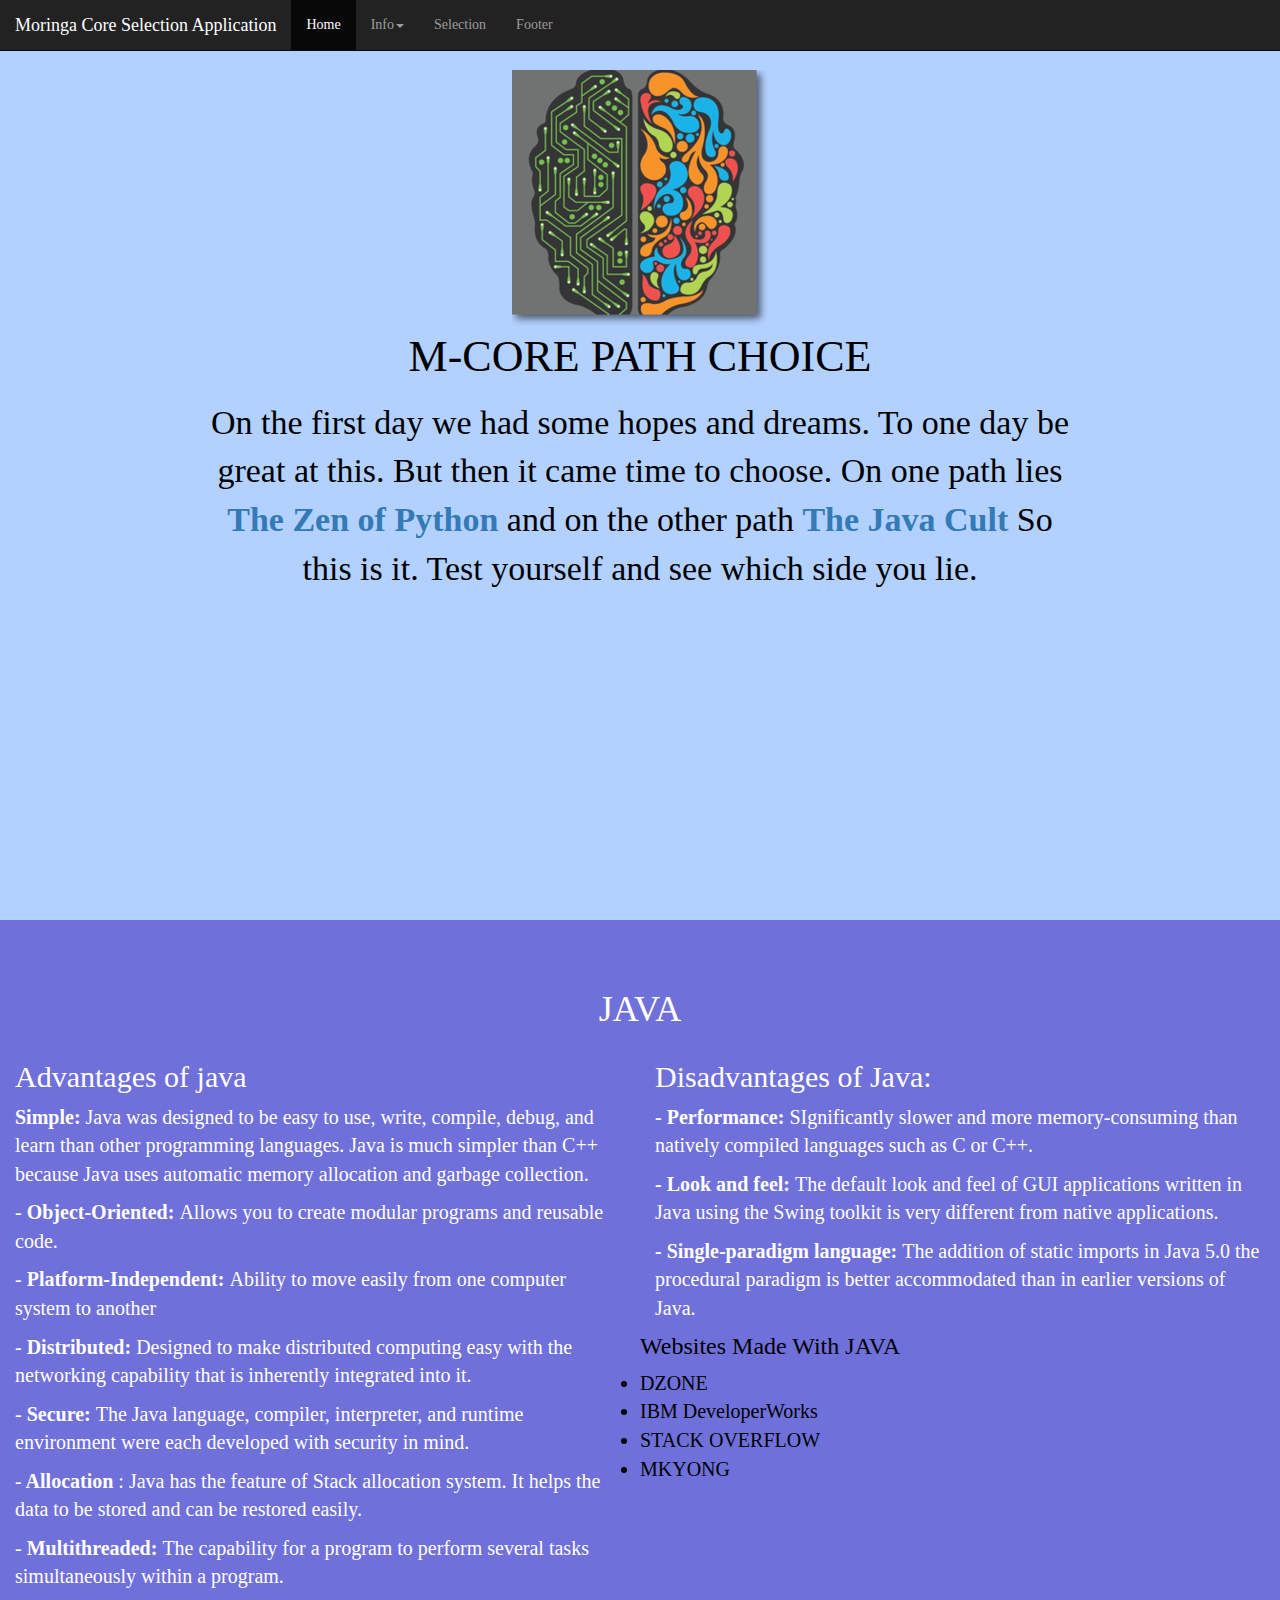
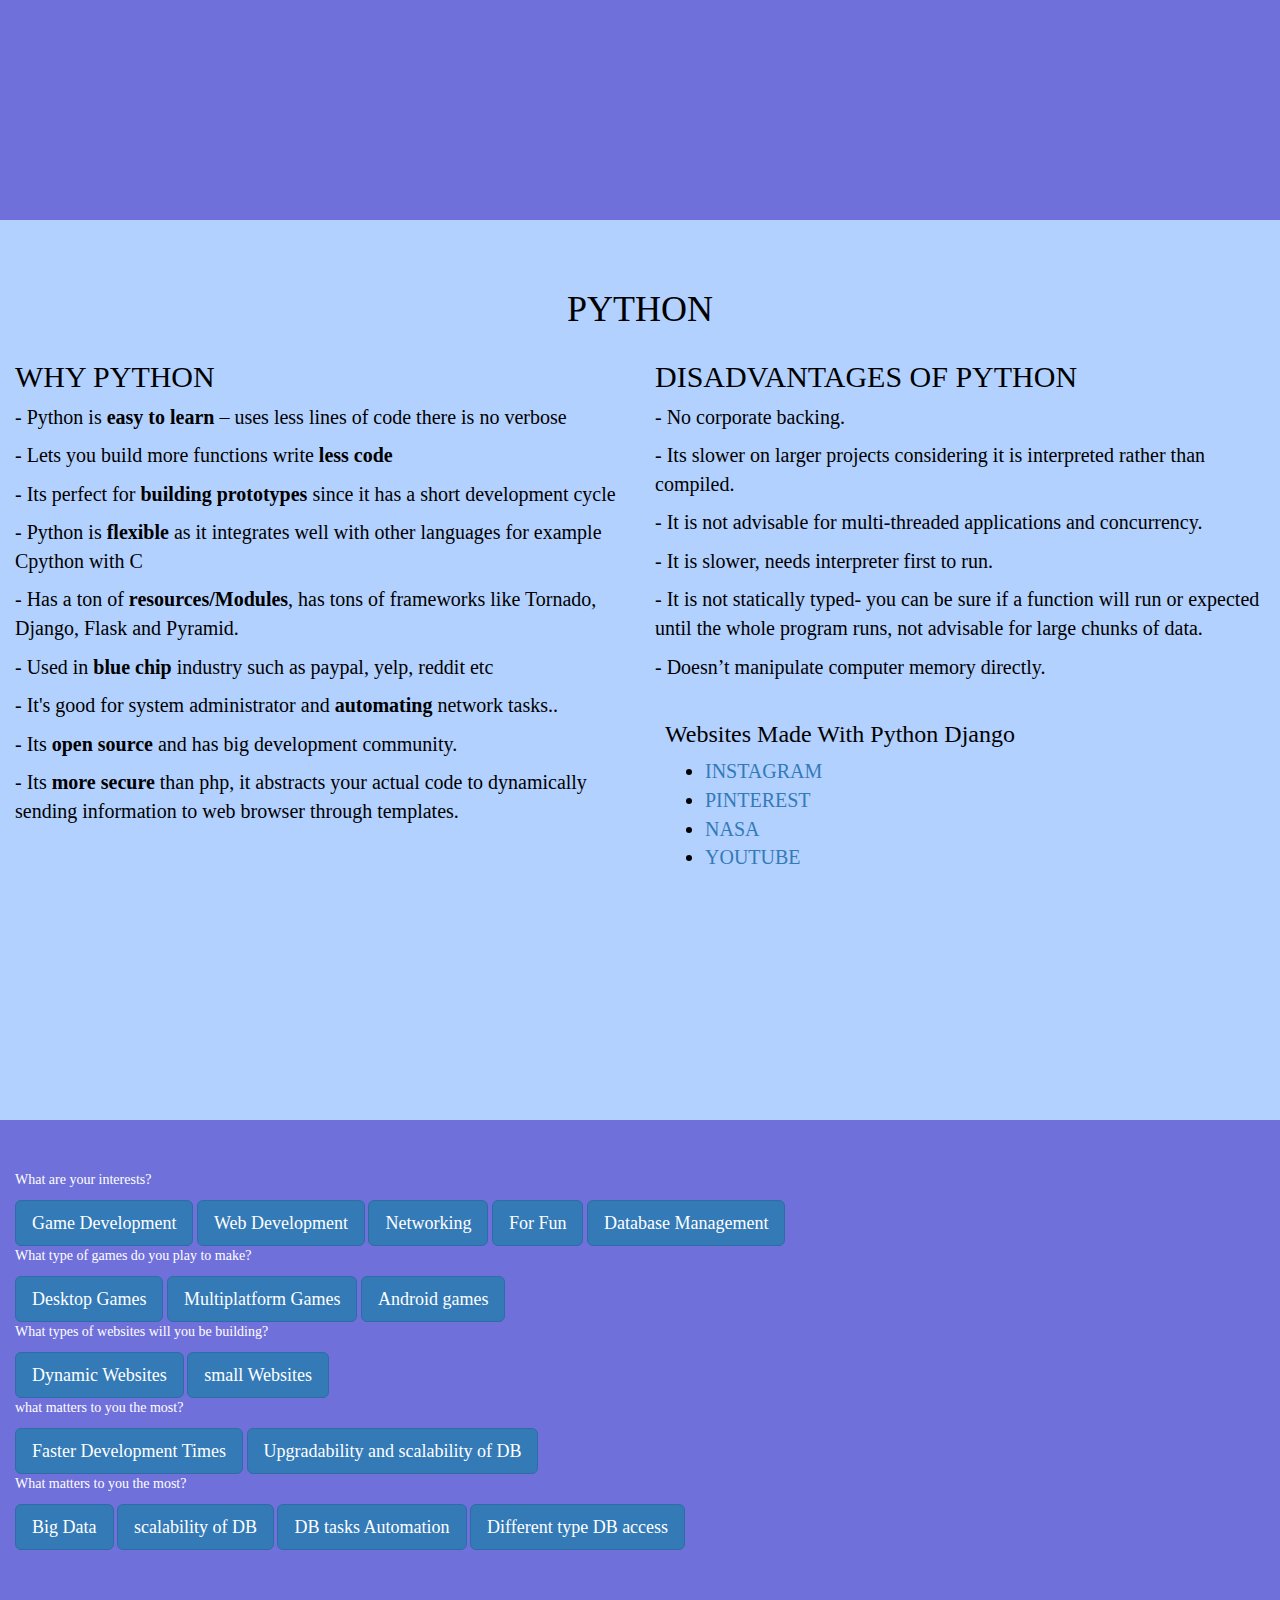
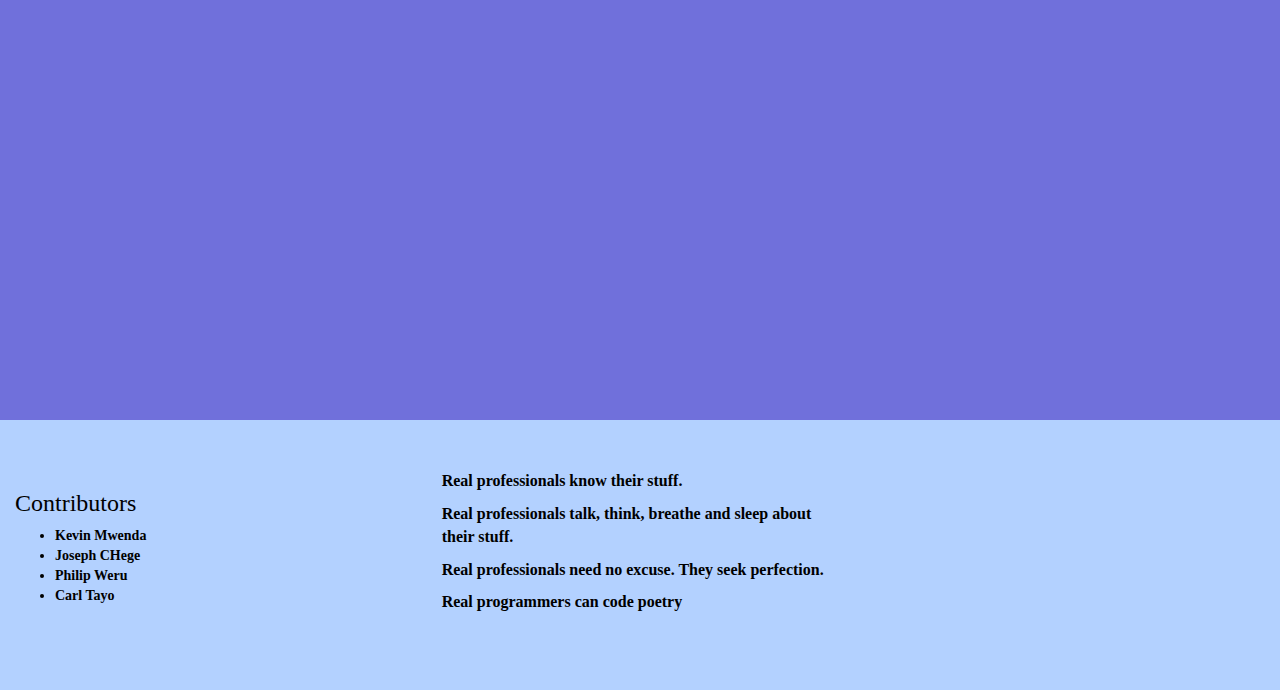
==== index.html @ f29ca5dd "fixed overlapping of python and java sections" ====
<!DOCTYPE html>
<html>

<head>
    <link rel='shortcut icon' type='image/x-icon' href='images/braincode.ico' />
    <title>M-CORE PATH Choice</title>
    <meta charset="utf-8">
    <meta name="viewport" content="width=device-width, initial-scale=1">
    <link rel="stylesheet" href="https://maxcdn.bootstrapcdn.com/bootstrap/3.3.7/css/bootstrap.min.css">
    <link rel="stylesheet" href="css/styles.css" type="text/css">
    <script src="https://ajax.googleapis.com/ajax/libs/jquery/3.2.1/jquery.min.js"></script>
    <script src="https://maxcdn.bootstrapcdn.com/bootstrap/3.3.7/js/bootstrap.min.js"></script>
    <link rel="stylesheet" href="css/font-awesome.min.css">

    <style>


    </style>
</head>

<body data-spy="scroll" data-target=".navbar" data-offset="50">

    <!--start of the navigation scrollable bar-->


    <nav class="navbar navbar-inverse navbar-fixed-top">
        <div class="container-fluid">
            <div class="navbar-header">
                <button type="button" class="navbar-toggle" data-toggle="collapse" data-target="#myNavbar">
          <span class="icon-bar"></span>
          <span class="icon-bar"></span>
          <span class="icon-bar"></span>
      </button>
                <a class="navbar-brand" href="#">Moringa Core Selection Application</a>
            </div>
            <div>
                <div class="collapse navbar-collapse" id="myNavbar">
                    <ul class="nav navbar-nav">
                        <li><a href="#home">Home</a></li>
                        <li class="dropdown"><a class="dropdown-toggle" data-toggle="dropdown" href="#">Info<span class="caret"></span></a>
                            <ul class="dropdown-menu">
                                <li><a href="#java">Java</a></li>
                                <li><a href="#python">Python</a></li>
                            </ul>
                        </li>
                        <li><a href="#select">Selection</a></li>
                        <li><a href="#footer">Footer</a></li>

                    </ul>
                </div>
            </div>
        </div>
    </nav>
    <!--end of the scrollable top navigation bar-->

    <!--start of the home page of the website-->
    <div id="home" class="container-fluid">

        <center><img src="images/braincode.png" alt="BrainCode">
            <center>
                <P class="title text-center">M-CORE PATH CHOICE</P>
                <center class="zen">
                    <p>On the first day we had some hopes and dreams. To one day be great at this. But then it came time to choose. On one path lies <strong><a href="https://zen-of-python.info/">The Zen of Python</strong></a>
                        and on the other path <strong><a href="https://blogs.oracle.com/arungupta/code-hard-java-rap-video-and-lyrics-javaone-2011">The Java Cult</a> </strong>So this is it. Test yourself and see which side you lie. </p>
                </center>
    </div>
    <!--end of the home page(the top most part of the website)-->

    <!--start of the information part holding both the Python and Java options-->
    <div id="java" class="container-fluid">
        <h1 class="text-center">JAVA</h1>
        <div class="row">

            <div class="col-sm-6">
                <h2> Advantages of java </h2>

                <p> <strong> Simple: </strong> Java was designed to be easy to use, write, compile, debug, and learn than other programming languages. Java is much simpler than C++ because Java uses automatic memory allocation and garbage collection.</p>

                <p>- <strong> Object-Oriented: </strong> Allows you to create modular programs and reusable code.</p>
                <p> -<strong> Platform-Independent: </strong> Ability to move easily from one computer system to another</p>
                <p> -<strong> Distributed: </strong> Designed to make distributed computing easy with the networking capability that is inherently integrated into it.</p>
                <p> -<strong> Secure: </strong> The Java language, compiler, interpreter, and runtime environment were each developed with security in mind.</p>
                <p> -<strong> Allocation </strong>: Java has the feature of Stack allocation system. It helps the data to be stored and can be restored easily.</p>
                <p> -<strong> Multithreaded: </strong> The capability for a program to perform several tasks simultaneously within a program.</p>
            </div>
            <div class="col-sm-6">
                <h2>Disadvantages of Java:</h2>

                <p> <strong>- Performance: </strong> SIgnificantly slower and more memory-consuming than natively compiled languages such as C or C++.</p>

                <p> <strong>- Look and feel: </strong> The default look and feel of GUI applications written in Java using the Swing toolkit is very different from native applications.</p>

                <p> <strong>- Single-paradigm language: </strong> The addition of static imports in Java 5.0 the procedural paradigm is better accommodated than in earlier versions of Java.</p>
            </div>
            <div class="examples1">
                <h3>Websites Made With JAVA</h3>
                <ul>
                    <li><a href="https://dzone.com/java-jdk-development-tutorials-tools-news">DZONE</a></li>
                    <li><a href="https://www.ibm.com/developerworks/learn/java/index.html">IBM DeveloperWorks</a></li>
                    <li><a href="https://stackoverflow.com/">STACK OVERFLOW</a></li>
                    <li><a href="http://www.mkyong.com/">MKYONG</a></li>

                </ul>
            </div>
        </div>
     </div>


        <div id="python">
           <div class="container-fluid">
            <h1 class="text-center">PYTHON</h1>
            <div class="row">

                <div class="col-sm-6">
                    <h2>WHY PYTHON</h2>

                    <p>- Python is <strong>easy to learn</strong> – uses less lines of code there is no verbose</p>
                    <p>- Lets you build more functions write <strong>less code</strong></p>
                    <p>- Its perfect for <strong>building prototypes</strong> since it has a short development cycle</p>
                    <p>- Python is <strong>flexible</strong> as it integrates well with other languages for example Cpython with C</p>
                    <p>- Has a ton of <strong>resources/Modules</strong>, has tons of frameworks like Tornado, Django, Flask and Pyramid.</p>
                    <p>- Used in <strong>blue chip</strong> industry such as paypal, yelp, reddit etc</p>
                    <p>- It's good for system administrator and <strong>automating</strong> network tasks..</p>
                    <p>- Its <strong>open source</strong> and has big development community.</p>
                    <p>- Its <strong>more secure</strong> than php, it abstracts your actual code to dynamically sending information to web browser through templates.</p>

                </div>
                <div class="col-sm-6">
                    <h2>DISADVANTAGES OF PYTHON</h2>
                    <p>- No corporate backing.</p>
                    <p>- Its slower on larger projects considering it is interpreted rather than compiled.</p>
                    <p>- It is not advisable for multi-threaded applications and concurrency.</p>
                    <p>- It is slower, needs interpreter first to run.</p>
                    <p>- It is not statically typed- you can be sure if a function will run or expected until the whole program runs, not advisable for large chunks of data.</p>
                    <p>- Doesn’t manipulate computer memory directly.</p>


                    <div class="examples2">
                        <h3>Websites Made With Python Django</h3>
                        <ul>
                            <li><a href="https://www.instagram.com/">INSTAGRAM</a></li>
                            <li><a href="https://www.pinterest.com/">PINTEREST</a></li>
                            <li><a href="https://www.nasa.gov/">NASA</a></li>
                            <li><a href="https://www.youtube.com/">YOUTUBE</a></li>

                        </ul>
                    </div>
                </div>
            </div>
        </div>
        </div>
        <!--end of the information part of the website-->


        <!--start of the selection part of the website-->
        <div id="select" class="container-fluid">
            <div class="toplevel">
                <p>What are your interests?</p>
                <button id="gamedev" class="btn btn-primary btn-lg" onclick="gamedev()">Game Development</button>
                <button id="webdev" class="btn btn-primary btn-lg">Web Development</button>
                <button id="net" class="btn btn-primary btn-lg">Networking</button>
                <button id class="btn btn-primary btn-lg">For Fun</button>
                <button class="btn btn-primary btn-lg">Database Management</button>
            </div>
            <div class="gamedev">
                <p>What type of games do you play to make?</p>
                <button class="btn btn-primary btn-lg">Desktop Games</button>
                <button class="btn btn-primary btn-lg">Multiplatform Games</button>
                <button class="btn btn-primary btn-lg">Android games</button>
            </div>
            <div class="webdev">
                <p>What types of websites will you be building?</p>
                <button class="btn btn-primary btn-lg">Dynamic Websites</button>
                <button class="btn btn-primary btn-lg">small Websites</button>
            </div>
            <div class="smallweb">
                <p>what matters to you the most?</p>
                <button class="btn btn-primary btn-lg">Faster Development Times</button>
                <button class="btn btn-primary btn-lg">Upgradability and scalability of DB</button>
            </div>
            <div class="dbmngnt">
                <p>What matters to you the most?</p>
                <button class="btn btn-primary btn-lg">Big Data</button>
                <button class="btn btn-primary btn-lg">scalability of DB</button>
                <button class="btn btn-primary btn-lg">DB tasks Automation</button>
                <button class="btn btn-primary btn-lg">Different type DB access</button>
            </div>
            <div class="output"> </div>
        </div>
        <!--end of the selection part of the website-->


        <!--footer starts here-->

        <div id="footer" class="container-fluid">
            <div class="row">
                <div class="col-sm-4">

                    <h3 class="text-left">Contributors</h3>
                    <ul>
                        <li><strong>Kevin Mwenda</strong></li>
                        <li><strong>Joseph CHege</strong></li>
                        <li><strong>Philip Weru</strong></li>
                        <li><strong>Carl Tayo</strong></li>
                    </ul>
                </div>
                <div class="col-sm-4 real">
                    <p><b>Real professionals know their stuff.</b></p>
                    <p><b>Real professionals talk, think, breathe and sleep about their stuff.</b></p>
                    <p><b>Real professionals need no excuse. They seek perfection.</b></p>
                    <p><b>Real programmers can code poetry</p>
            </div>
            <div class="col-sm-4">

            </div>

        </div>

    </div>


</body>

</html>
---- css/styles.css ----
body,
html {
    position: relative;
    height: 100%;
    width: 100%;
    font-family: cursive;
}

#home {
    padding-top: 50px;
    height: 100%;
    color: #000;
    background-color: #b3d1ff;
    margin-top: 20px;
}

#java {
    padding-top: 50px;
    height: 100%;
    color: #fff;
    background-color: #7070db;
    font-size: 20px;
}

#python {
    padding-top: 50px;
    height: 100%;
    color: #000;
    background-color: #b3d1ff;
    font-size: 20px;
}

#select {
    padding-top: 50px;
    height: 100%;
    color: #fff;
    background-color: #7070db;
}

#footer {
    padding-top: 50px;
    height: 30%;
    color: #000;
    background-color: #b3d1ff;
}

.title {
    font-size: 44px;
}

.zen {
    font-size: 34px;
    margin-right: 15%;
    margin-left: 15%;
}

.real {
    font-size: 16px;
}

.examples2 {
    font-size: 20px;
    color: black;
    padding: 10px;
    margin-right: 20px;
}

.examples1 {
    padding-top: 20px;
    font-size: 20px;
    color: black;
}

.examples1 a {
    color: black;
}
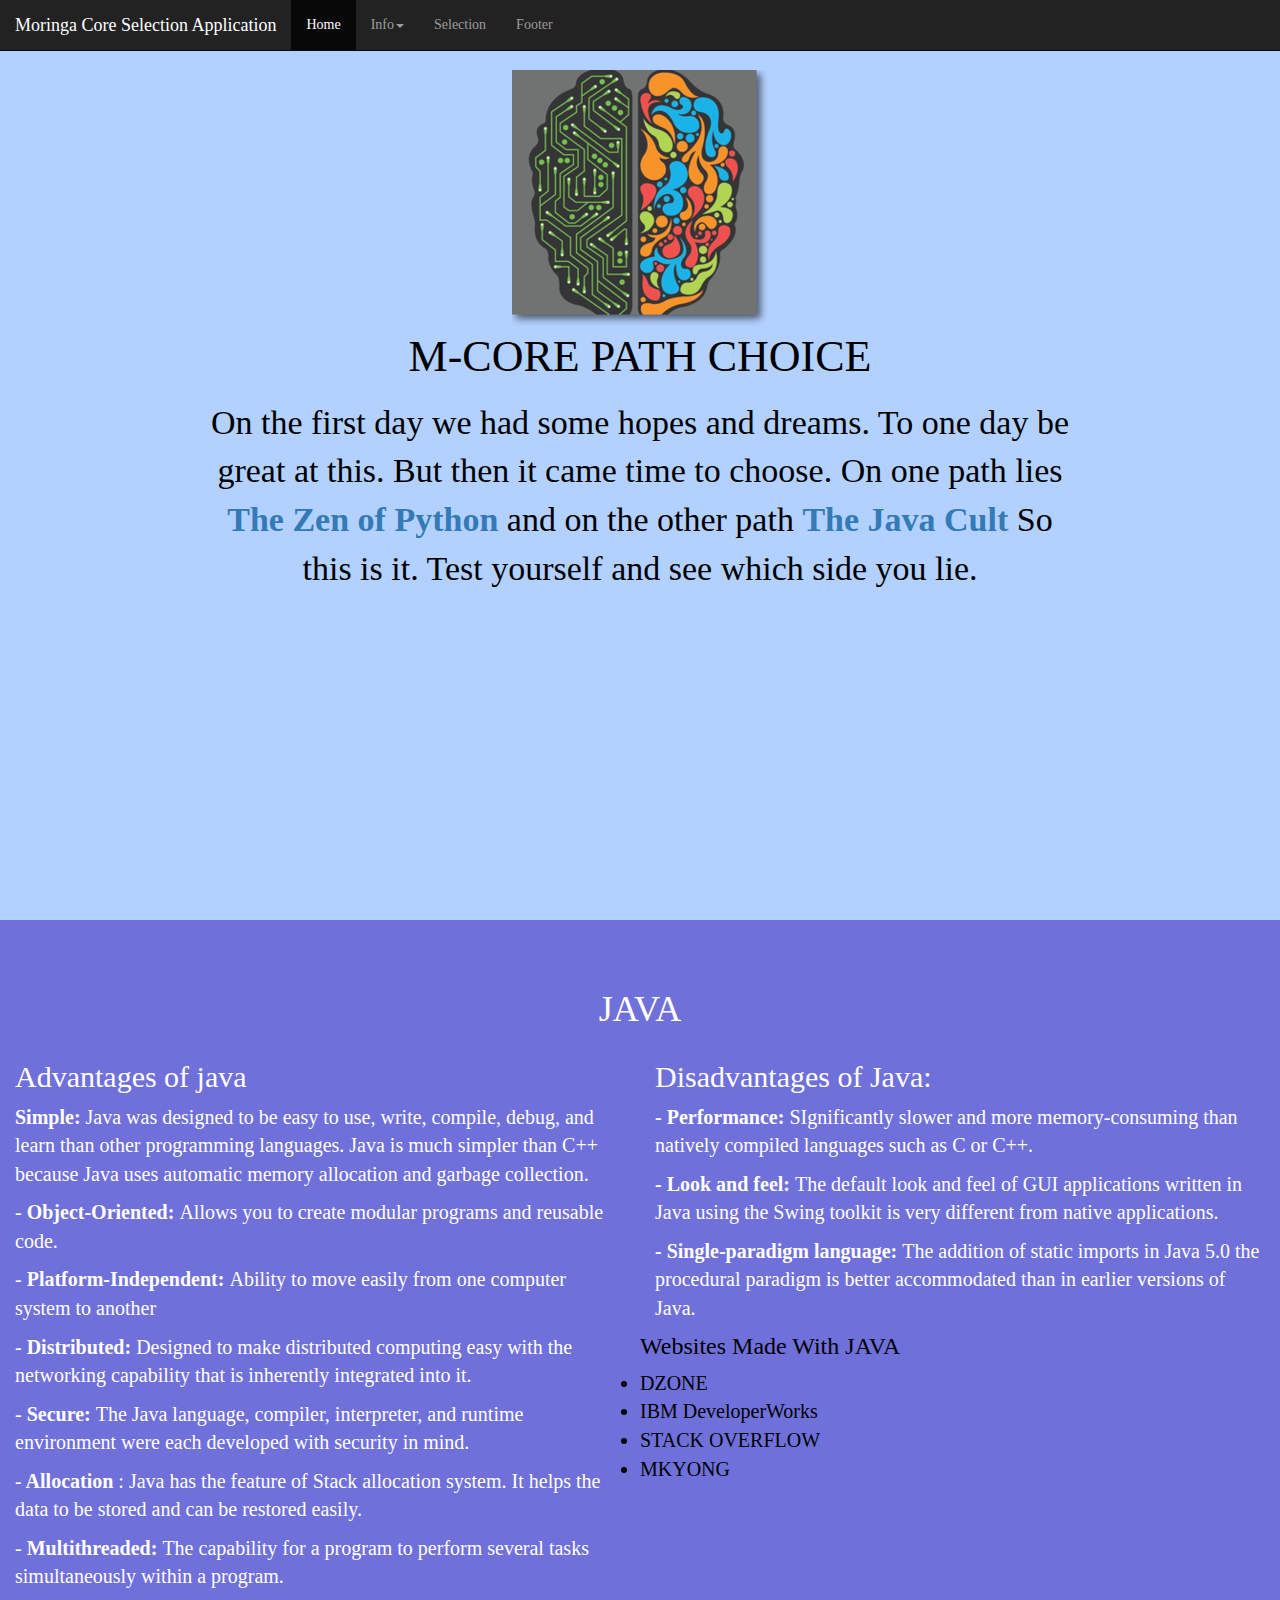
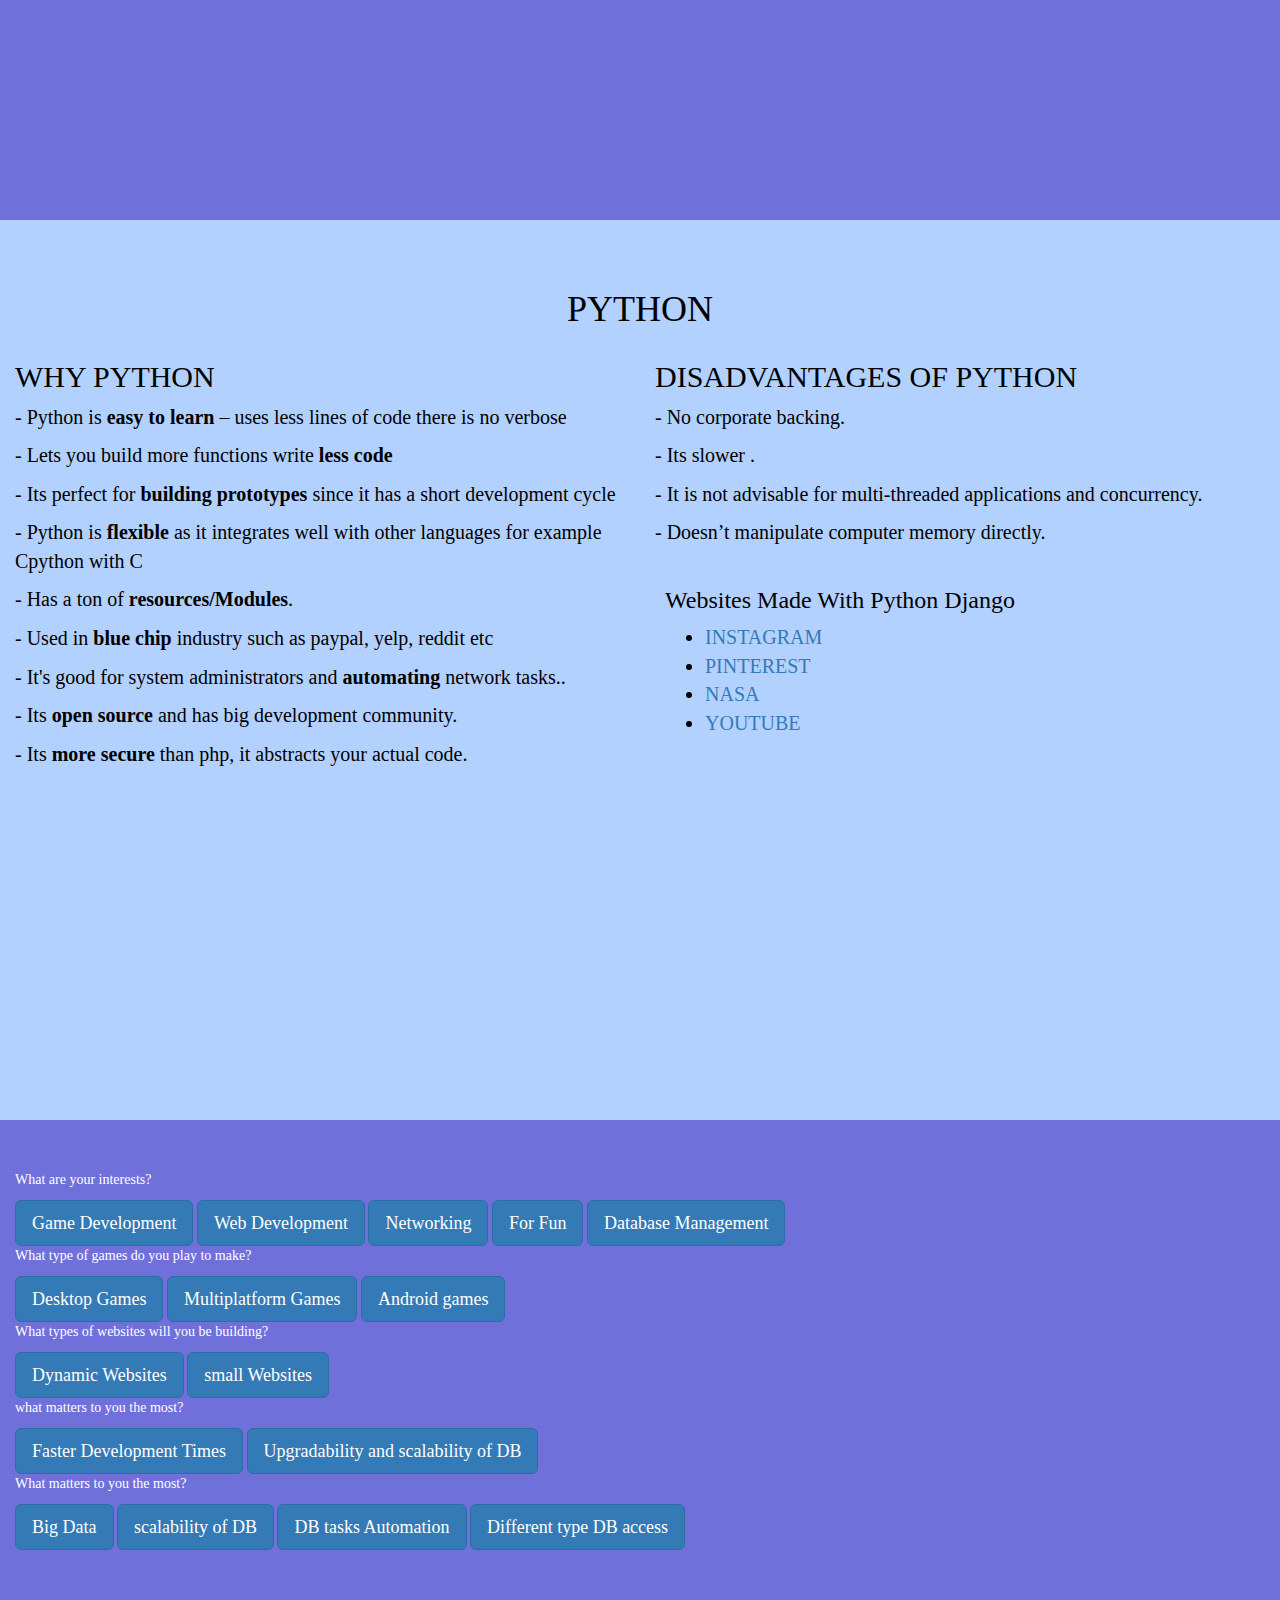
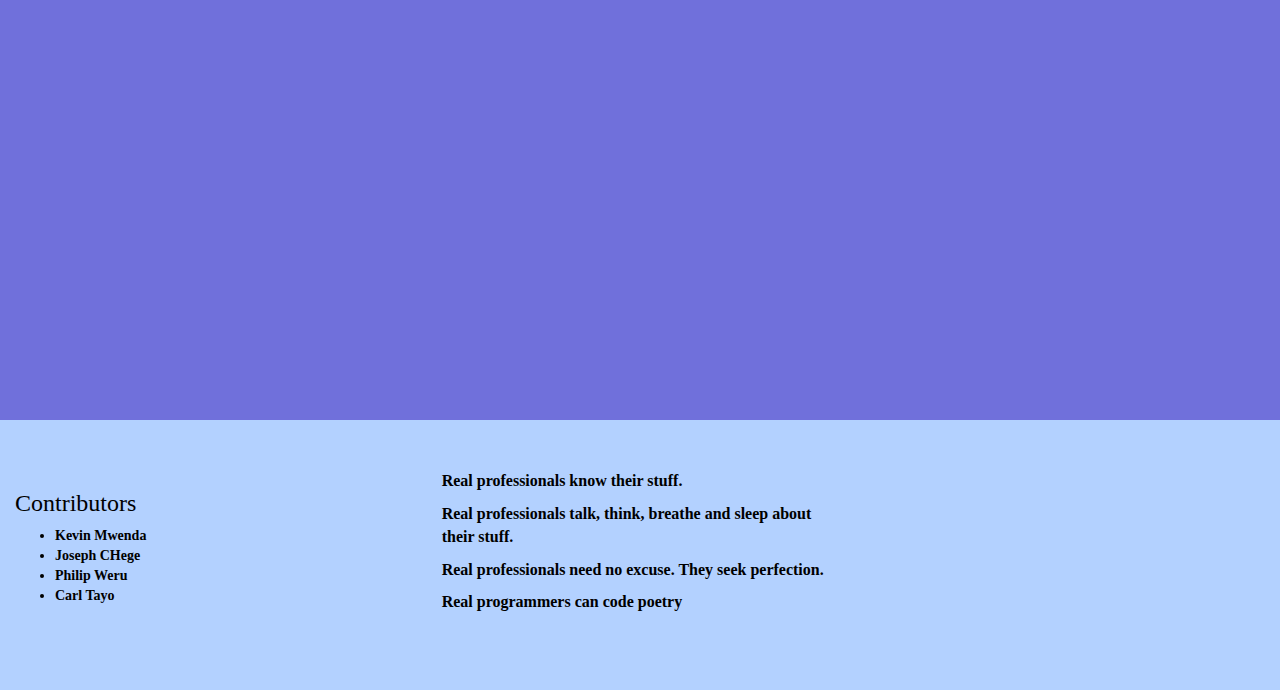
==== commit 0e3cb274: "commit from kevin" ====
--- a/index.html
+++ b/index.html
@@ -118,20 +118,18 @@
                     <p>- Lets you build more functions write <strong>less code</strong></p>
                     <p>- Its perfect for <strong>building prototypes</strong> since it has a short development cycle</p>
                     <p>- Python is <strong>flexible</strong> as it integrates well with other languages for example Cpython with C</p>
-                    <p>- Has a ton of <strong>resources/Modules</strong>, has tons of frameworks like Tornado, Django, Flask and Pyramid.</p>
+                    <p>- Has a ton of <strong>resources/Modules</strong>.</p>
                     <p>- Used in <strong>blue chip</strong> industry such as paypal, yelp, reddit etc</p>
-                    <p>- It's good for system administrator and <strong>automating</strong> network tasks..</p>
+                    <p>- It's good for system administrators and <strong>automating</strong> network tasks..</p>
                     <p>- Its <strong>open source</strong> and has big development community.</p>
-                    <p>- Its <strong>more secure</strong> than php, it abstracts your actual code to dynamically sending information to web browser through templates.</p>
+                    <p>- Its <strong>more secure</strong> than php, it abstracts your actual code.</p>
 
                 </div>
                 <div class="col-sm-6">
                     <h2>DISADVANTAGES OF PYTHON</h2>
                     <p>- No corporate backing.</p>
-                    <p>- Its slower on larger projects considering it is interpreted rather than compiled.</p>
+                    <p>- Its slower .</p>
                     <p>- It is not advisable for multi-threaded applications and concurrency.</p>
-                    <p>- It is slower, needs interpreter first to run.</p>
-                    <p>- It is not statically typed- you can be sure if a function will run or expected until the whole program runs, not advisable for large chunks of data.</p>
                     <p>- Doesn’t manipulate computer memory directly.</p>
 
 
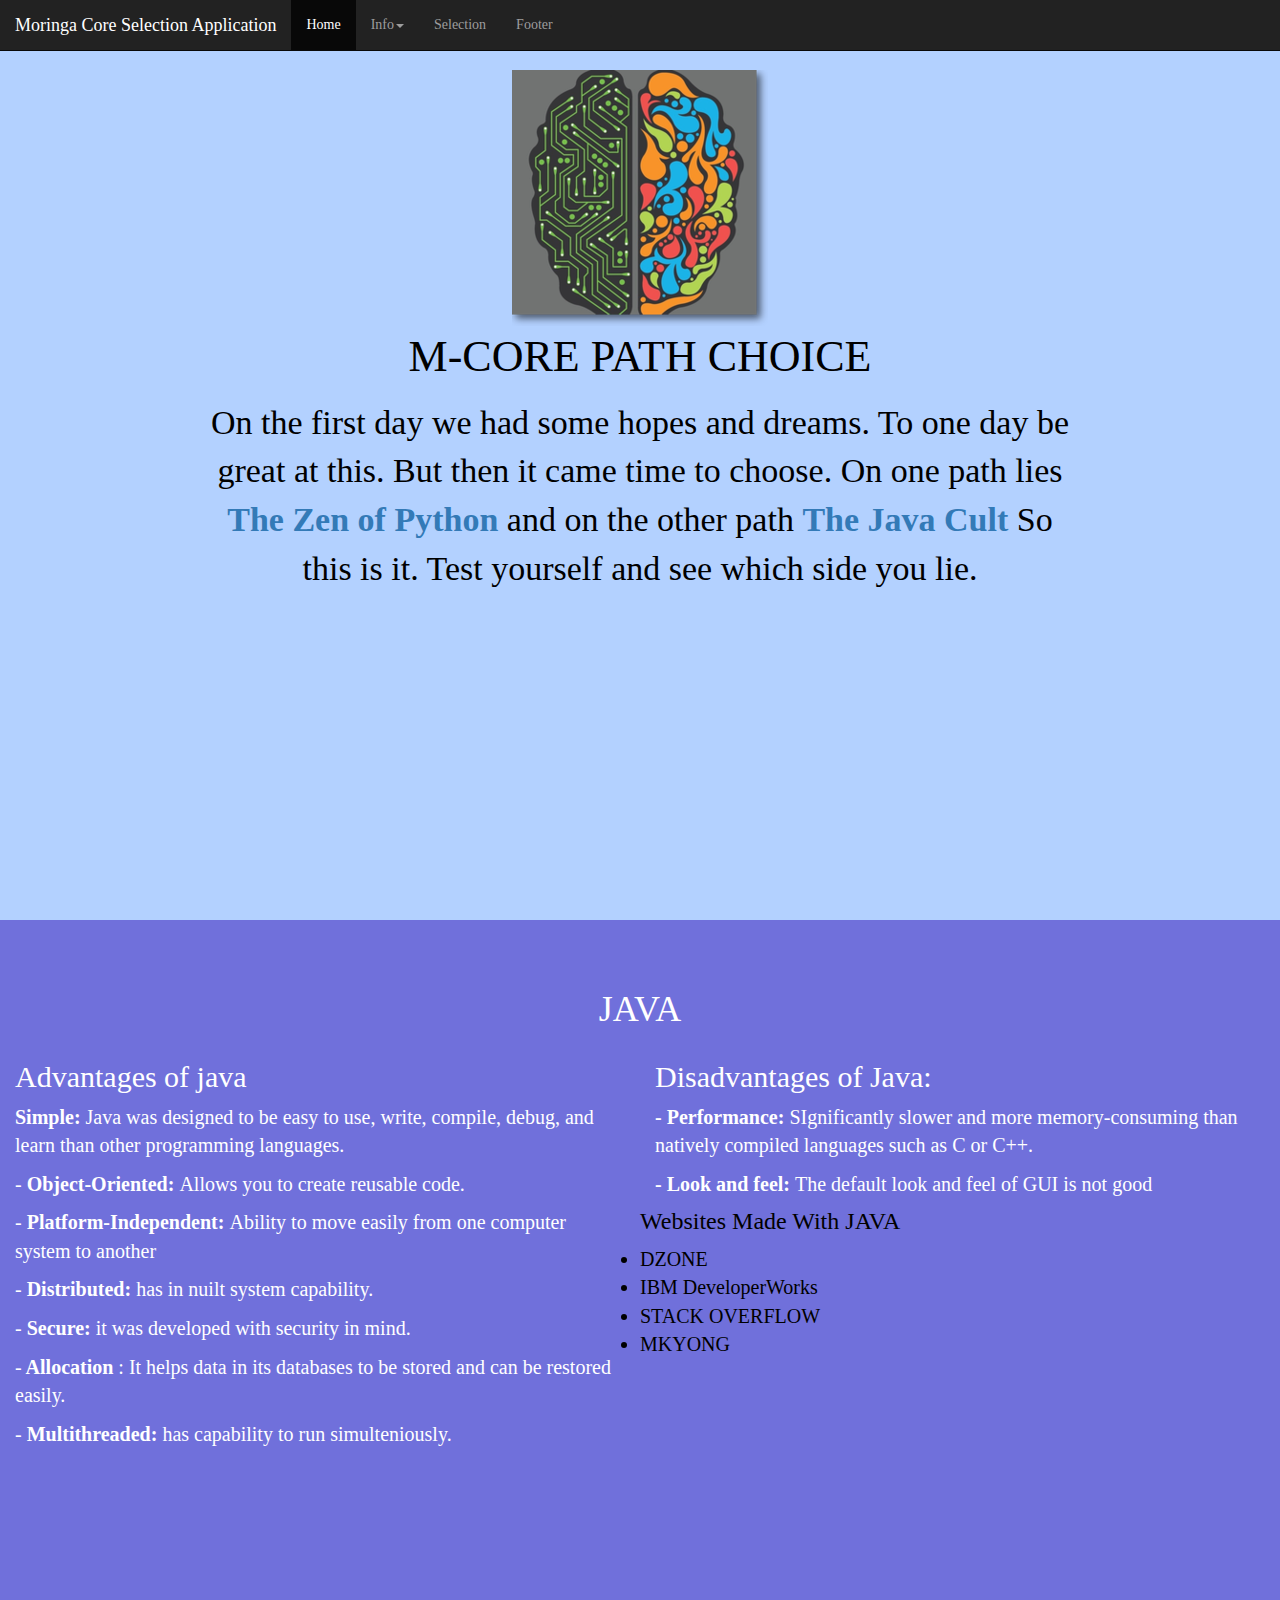
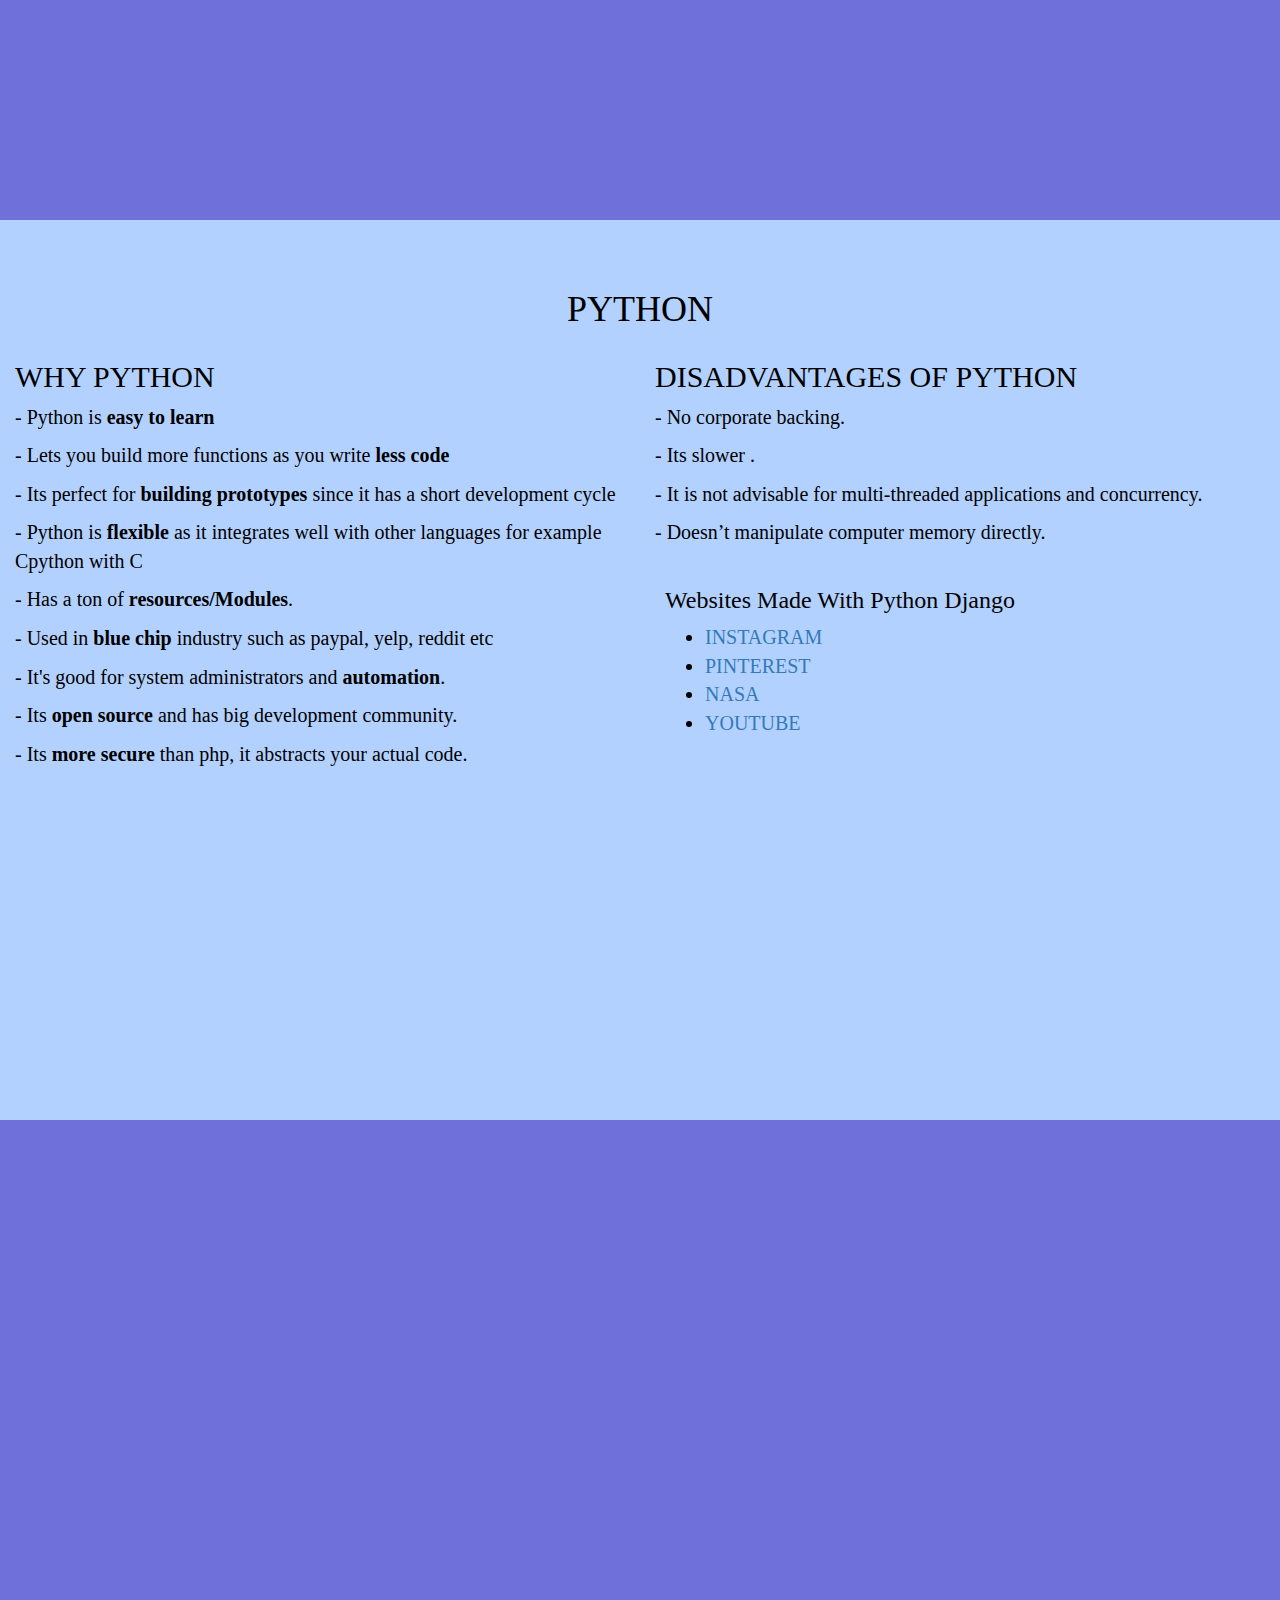
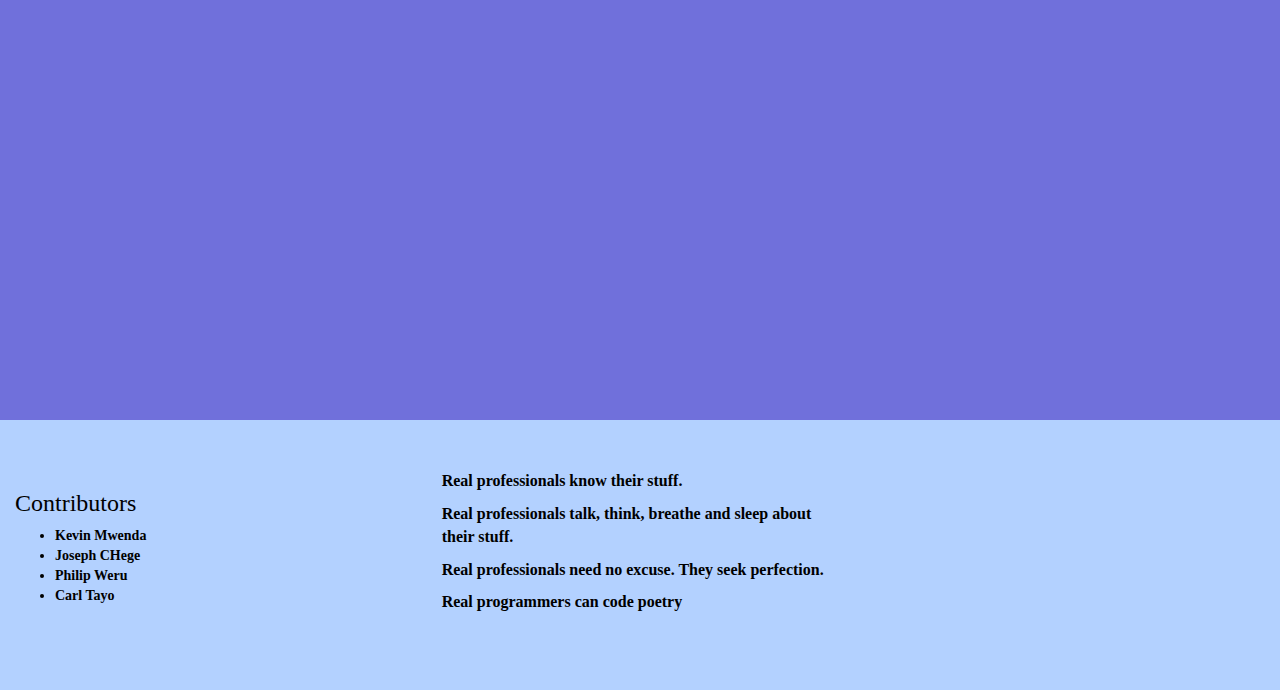
==== commit 394befe4: "reduce the text in the page" ====
--- a/index.html
+++ b/index.html
@@ -74,24 +74,23 @@
             <div class="col-sm-6">
                 <h2> Advantages of java </h2>
 
-                <p> <strong> Simple: </strong> Java was designed to be easy to use, write, compile, debug, and learn than other programming languages. Java is much simpler than C++ because Java uses automatic memory allocation and garbage collection.</p>
+                <p> <strong> Simple: </strong> Java was designed to be easy to use, write, compile, debug, and learn than other programming languages.</p>
 
-                <p>- <strong> Object-Oriented: </strong> Allows you to create modular programs and reusable code.</p>
+                <p>- <strong> Object-Oriented: </strong> Allows you to create reusable code.</p>
                 <p> -<strong> Platform-Independent: </strong> Ability to move easily from one computer system to another</p>
-                <p> -<strong> Distributed: </strong> Designed to make distributed computing easy with the networking capability that is inherently integrated into it.</p>
-                <p> -<strong> Secure: </strong> The Java language, compiler, interpreter, and runtime environment were each developed with security in mind.</p>
-                <p> -<strong> Allocation </strong>: Java has the feature of Stack allocation system. It helps the data to be stored and can be restored easily.</p>
-                <p> -<strong> Multithreaded: </strong> The capability for a program to perform several tasks simultaneously within a program.</p>
+                <p> -<strong> Distributed: </strong> has in nuilt system capability.</p>
+                <p> -<strong> Secure: </strong> it was developed with security in mind.</p>
+                <p> -<strong> Allocation </strong>: It helps data in its databases to be stored and can be restored easily.</p>
+                <p> -<strong> Multithreaded: </strong> has capability to run simulteniously.</p>
             </div>
             <div class="col-sm-6">
                 <h2>Disadvantages of Java:</h2>
 
                 <p> <strong>- Performance: </strong> SIgnificantly slower and more memory-consuming than natively compiled languages such as C or C++.</p>
 
-                <p> <strong>- Look and feel: </strong> The default look and feel of GUI applications written in Java using the Swing toolkit is very different from native applications.</p>
+                <p> <strong>- Look and feel: </strong> The default look and feel of GUI is not good</p>
 
-                <p> <strong>- Single-paradigm language: </strong> The addition of static imports in Java 5.0 the procedural paradigm is better accommodated than in earlier versions of Java.</p>
-            </div>
+               </div>
             <div class="examples1">
                 <h3>Websites Made With JAVA</h3>
                 <ul>
@@ -114,13 +113,13 @@
                 <div class="col-sm-6">
                     <h2>WHY PYTHON</h2>
 
-                    <p>- Python is <strong>easy to learn</strong> – uses less lines of code there is no verbose</p>
-                    <p>- Lets you build more functions write <strong>less code</strong></p>
+                    <p>- Python is <strong>easy to learn</strong></p>
+                    <p>- Lets you build more functions as you write <strong>less code</strong></p>
                     <p>- Its perfect for <strong>building prototypes</strong> since it has a short development cycle</p>
                     <p>- Python is <strong>flexible</strong> as it integrates well with other languages for example Cpython with C</p>
                     <p>- Has a ton of <strong>resources/Modules</strong>.</p>
                     <p>- Used in <strong>blue chip</strong> industry such as paypal, yelp, reddit etc</p>
-                    <p>- It's good for system administrators and <strong>automating</strong> network tasks..</p>
+                    <p>- It's good for system administrators and <strong>automation</strong>.</p>
                     <p>- Its <strong>open source</strong> and has big development community.</p>
                     <p>- Its <strong>more secure</strong> than php, it abstracts your actual code.</p>
 
@@ -152,37 +151,7 @@
 
         <!--start of the selection part of the website-->
         <div id="select" class="container-fluid">
-            <div class="toplevel">
-                <p>What are your interests?</p>
-                <button id="gamedev" class="btn btn-primary btn-lg" onclick="gamedev()">Game Development</button>
-                <button id="webdev" class="btn btn-primary btn-lg">Web Development</button>
-                <button id="net" class="btn btn-primary btn-lg">Networking</button>
-                <button id class="btn btn-primary btn-lg">For Fun</button>
-                <button class="btn btn-primary btn-lg">Database Management</button>
-            </div>
-            <div class="gamedev">
-                <p>What type of games do you play to make?</p>
-                <button class="btn btn-primary btn-lg">Desktop Games</button>
-                <button class="btn btn-primary btn-lg">Multiplatform Games</button>
-                <button class="btn btn-primary btn-lg">Android games</button>
-            </div>
-            <div class="webdev">
-                <p>What types of websites will you be building?</p>
-                <button class="btn btn-primary btn-lg">Dynamic Websites</button>
-                <button class="btn btn-primary btn-lg">small Websites</button>
-            </div>
-            <div class="smallweb">
-                <p>what matters to you the most?</p>
-                <button class="btn btn-primary btn-lg">Faster Development Times</button>
-                <button class="btn btn-primary btn-lg">Upgradability and scalability of DB</button>
-            </div>
-            <div class="dbmngnt">
-                <p>What matters to you the most?</p>
-                <button class="btn btn-primary btn-lg">Big Data</button>
-                <button class="btn btn-primary btn-lg">scalability of DB</button>
-                <button class="btn btn-primary btn-lg">DB tasks Automation</button>
-                <button class="btn btn-primary btn-lg">Different type DB access</button>
-            </div>
+            
             <div class="output"> </div>
         </div>
         <!--end of the selection part of the website-->
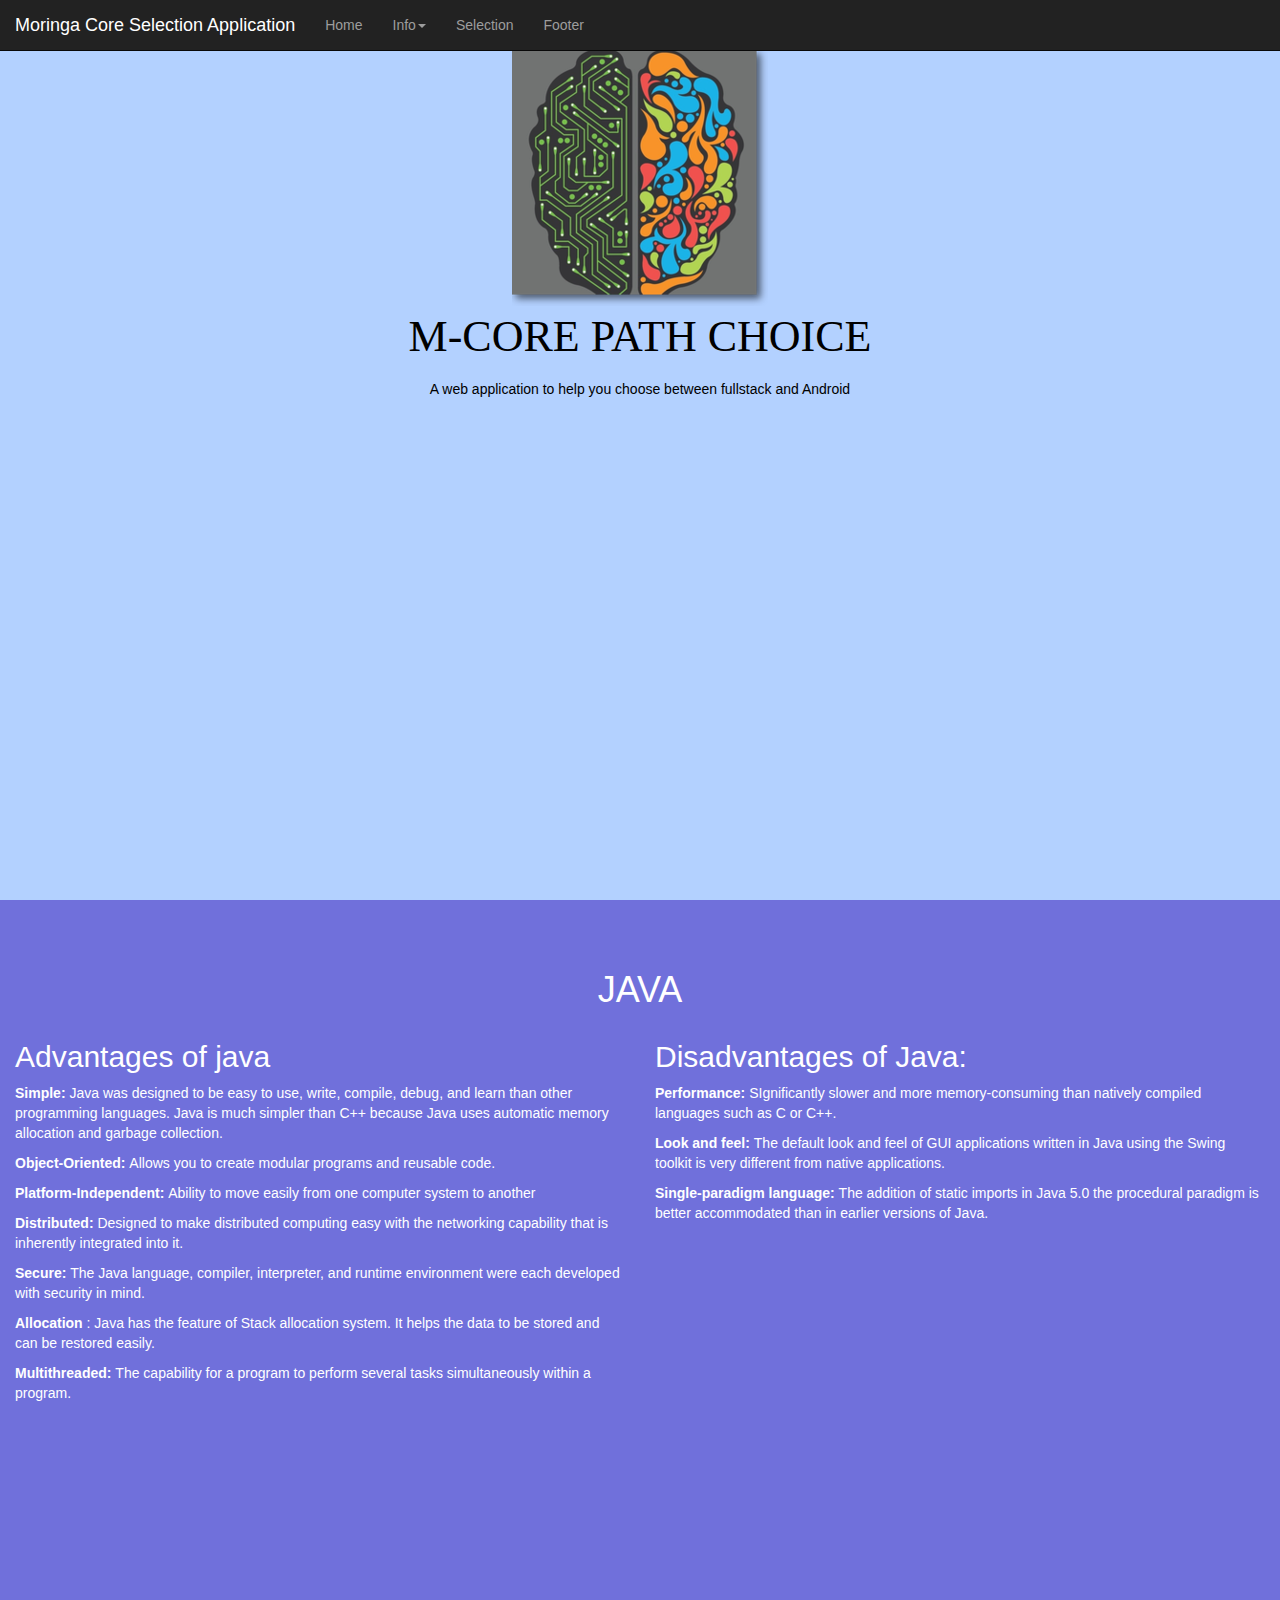
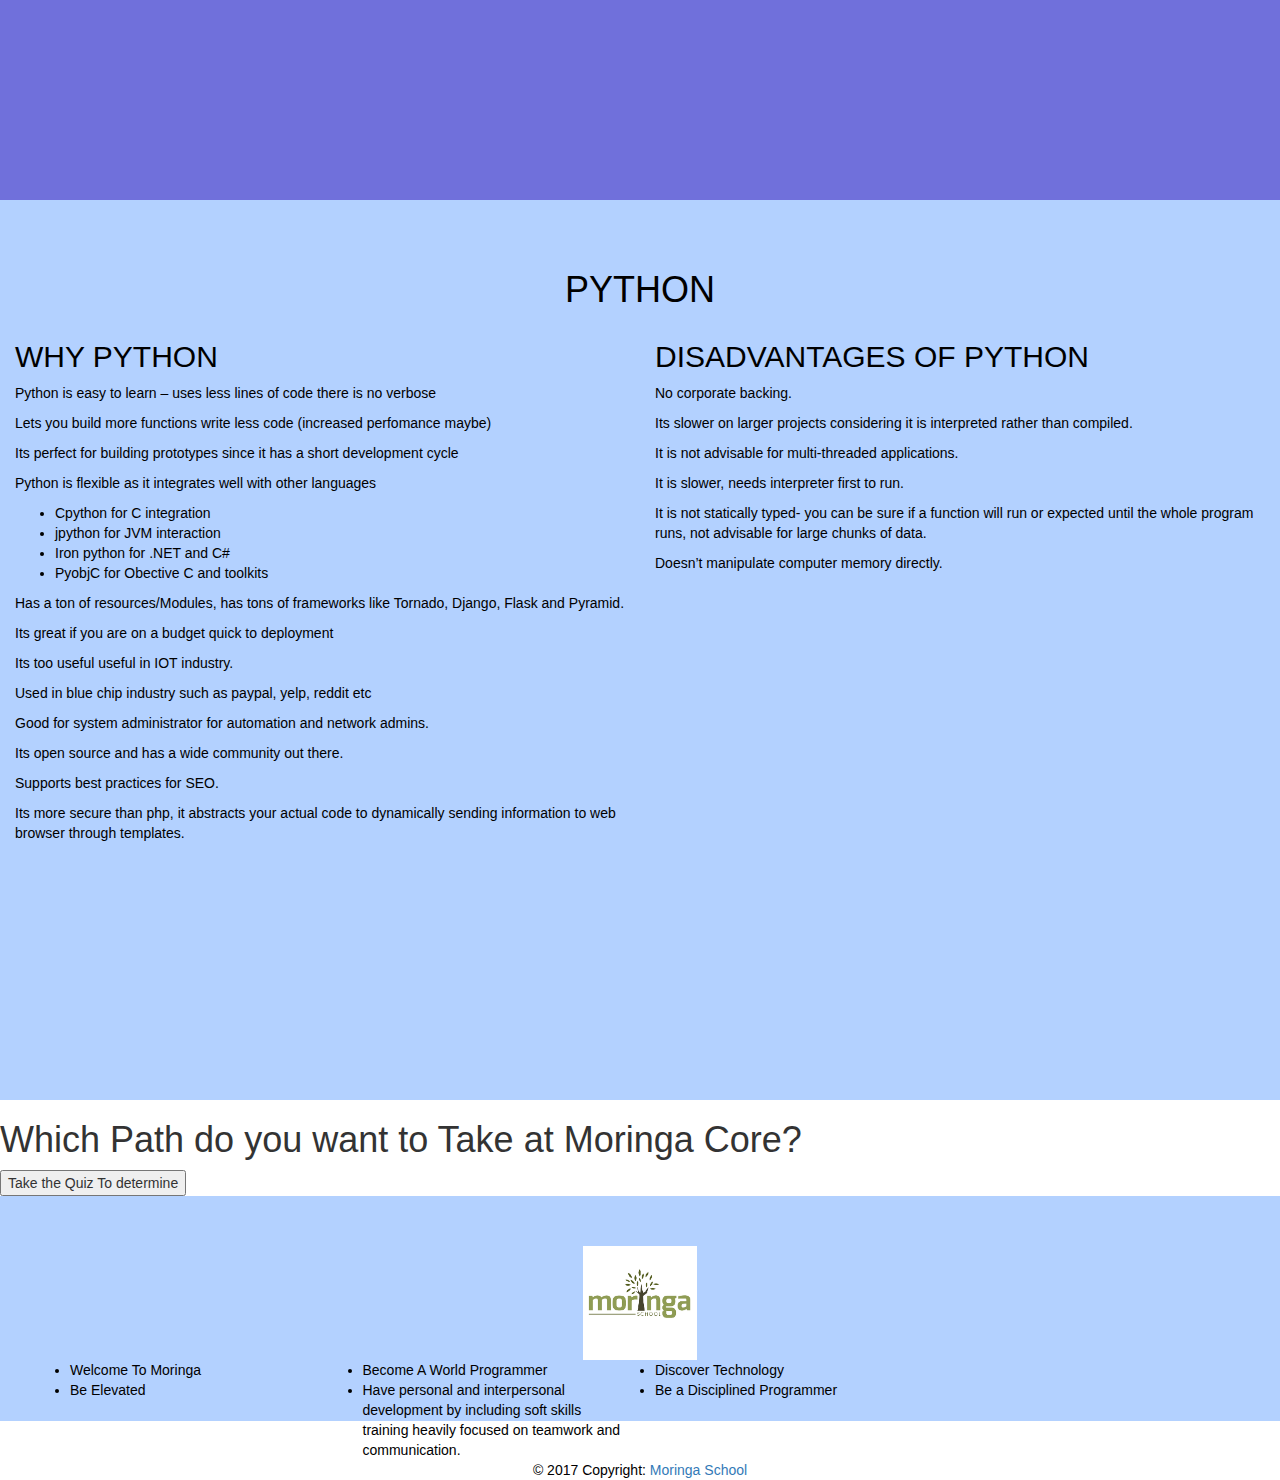
==== commit c4fef62f: "New Changes" ====
--- a/index.html
+++ b/index.html
@@ -3,17 +3,17 @@
 
 <head>
     <link rel='shortcut icon' type='image/x-icon' href='images/braincode.ico' />
-    <title>M-CORE PATH Choice</title>
+    <title>Moringa CORE PATH selection</title>
     <meta charset="utf-8">
     <meta name="viewport" content="width=device-width, initial-scale=1">
     <link rel="stylesheet" href="https://maxcdn.bootstrapcdn.com/bootstrap/3.3.7/css/bootstrap.min.css">
     <link rel="stylesheet" href="css/styles.css" type="text/css">
-    <script src="https://ajax.googleapis.com/ajax/libs/jquery/3.2.1/jquery.min.js"></script>
-    <script src="https://maxcdn.bootstrapcdn.com/bootstrap/3.3.7/js/bootstrap.min.js"></script>
-    <link rel="stylesheet" href="css/font-awesome.min.css">
+      <script src="js/index.js"></script>
+    <!-- <script src="js/jquery-3.2.1.min.js"></script> -->
+    <script src="https://ajax.googleapis.com/ajax/libs/jquery/3.1.1/jquery.min.js"></script>
+    <!-- <script src="https://maxcdn.bootstrapcdn.com/bootstrap/3.3.7/js/bootstrap.min.js"></script> -->
 
     <style>
-
 
     </style>
 </head>
@@ -21,7 +21,6 @@
 <body data-spy="scroll" data-target=".navbar" data-offset="50">
 
     <!--start of the navigation scrollable bar-->
-
 
     <nav class="navbar navbar-inverse navbar-fixed-top">
         <div class="container-fluid">
@@ -56,13 +55,9 @@
     <!--start of the home page of the website-->
     <div id="home" class="container-fluid">
 
-        <center><img src="images/braincode.png" alt="BrainCode">
-            <center>
-                <P class="title text-center">M-CORE PATH CHOICE</P>
-                <center class="zen">
-                    <p>On the first day we had some hopes and dreams. To one day be great at this. But then it came time to choose. On one path lies <strong><a href="https://zen-of-python.info/">The Zen of Python</strong></a>
-                        and on the other path <strong><a href="https://blogs.oracle.com/arungupta/code-hard-java-rap-video-and-lyrics-javaone-2011">The Java Cult</a> </strong>So this is it. Test yourself and see which side you lie. </p>
-                </center>
+        <center><img src="images/braincode.png" alt="BrainCode"><center>
+    <P class="title text-center">M-CORE PATH CHOICE</P>
+        <center><p>A web application to help you choose between fullstack and Android</p><center>
     </div>
     <!--end of the home page(the top most part of the website)-->
 
@@ -74,118 +69,157 @@
             <div class="col-sm-6">
                 <h2> Advantages of java </h2>
 
-                <p> <strong> Simple: </strong> Java was designed to be easy to use, write, compile, debug, and learn than other programming languages.</p>
-
-                <p>- <strong> Object-Oriented: </strong> Allows you to create reusable code.</p>
-                <p> -<strong> Platform-Independent: </strong> Ability to move easily from one computer system to another</p>
-                <p> -<strong> Distributed: </strong> has in nuilt system capability.</p>
-                <p> -<strong> Secure: </strong> it was developed with security in mind.</p>
-                <p> -<strong> Allocation </strong>: It helps data in its databases to be stored and can be restored easily.</p>
-                <p> -<strong> Multithreaded: </strong> has capability to run simulteniously.</p>
+                <p> <strong> Simple: </strong> Java was designed to be easy to use, write, compile, debug, and learn than other programming languages. Java is much simpler than C++ because Java uses automatic memory allocation and garbage collection.</p>
+
+                <p><strong> Object-Oriented: </strong> Allows you to create modular programs and reusable code.</p>
+
+                <p> <strong> Platform-Independent: </strong> Ability to move easily from one computer system to another</p>
+
+                <p> <strong> Distributed: </strong> Designed to make distributed computing easy with the networking capability that is inherently integrated into it.</p>
+
+                <p> <strong> Secure: </strong> The Java language, compiler, interpreter, and runtime environment were each developed with security in mind.</p>
+
+                <p> <strong> Allocation </strong>: Java has the feature of Stack allocation system. It helps the data to be stored and can be restored easily.</p>
+
+                <p> <strong> Multithreaded: </strong> The capability for a program to perform several tasks simultaneously within a program.</p>
             </div>
             <div class="col-sm-6">
                 <h2>Disadvantages of Java:</h2>
 
-                <p> <strong>- Performance: </strong> SIgnificantly slower and more memory-consuming than natively compiled languages such as C or C++.</p>
-
-                <p> <strong>- Look and feel: </strong> The default look and feel of GUI is not good</p>
-
-               </div>
-            <div class="examples1">
-                <h3>Websites Made With JAVA</h3>
+                <p> <strong> Performance: </strong> SIgnificantly slower and more memory-consuming than natively compiled languages such as C or C++.</p>
+
+                <p> <strong> Look and feel: </strong> The default look and feel of GUI applications written in Java using the Swing toolkit is very different from native applications.</p>
+
+                <p> <strong> Single-paradigm language: </strong> The addition of static imports in Java 5.0 the procedural paradigm is better accommodated than in earlier versions of Java.</p>
+            </div>
+        </div>
+    </div>
+
+
+    <div id="python" class="container-fluid">
+        <h1 class="text-center">PYTHON</h1>
+        <div class="row">
+
+            <div class="col-sm-6">
+                <h2>WHY PYTHON</h2>
+
+                <p>Python is easy to learn – uses less lines of code there is no verbose</p>
+                <p>Lets you build more functions write less code (increased perfomance maybe)</p>
+                <p>Its perfect for building prototypes since it has a short development cycle</p>
+                <p>Python is flexible as it integrates well with other languages</p>
+
                 <ul>
-                    <li><a href="https://dzone.com/java-jdk-development-tutorials-tools-news">DZONE</a></li>
-                    <li><a href="https://www.ibm.com/developerworks/learn/java/index.html">IBM DeveloperWorks</a></li>
-                    <li><a href="https://stackoverflow.com/">STACK OVERFLOW</a></li>
-                    <li><a href="http://www.mkyong.com/">MKYONG</a></li>
-
+                    <li> Cpython for C integration</li>
+                    <li>jpython for JVM interaction</li>
+                    <li>Iron python for .NET and C#</li>
+                    <li>PyobjC for Obective C and toolkits</li>
                 </ul>
+
+                <p>Has a ton of resources/Modules, has tons of frameworks like Tornado, Django, Flask and Pyramid.</p>
+                <p>Its great if you are on a budget quick to deployment</p>
+                <p>Its too useful useful in IOT industry.</p>
+                <p>Used in blue chip industry such as paypal, yelp, reddit etc</p>
+                <p> Good for system administrator for automation and network admins.</p>
+                <p> Its open source and has a wide community out there.</p>
+                <p> Supports best practices for SEO.</p>
+                <p> Its more secure than php, it abstracts your actual code to dynamically sending information to web browser through templates.</p>
+
+            </div>
+            <div class="col-sm-6">
+                <p>
+                    <h2>DISADVANTAGES OF PYTHON</h2>
+                    <p> No corporate backing.</p>
+                    <p>Its slower on larger projects considering it is interpreted rather than compiled.</p>
+                    <p> It is not advisable for multi-threaded applications.</p>
+                    <p>It is slower, needs interpreter first to run.</p>
+                    <p>It is not statically typed- you can be sure if a function will run or expected until the whole program runs, not advisable for large chunks of data.
+                        <p/>
+                        <p>Doesn’t manipulate computer memory directly.</p>
+                    </p>
             </div>
         </div>
-     </div>
-
-
-        <div id="python">
-           <div class="container-fluid">
-            <h1 class="text-center">PYTHON</h1>
-            <div class="row">
-
-                <div class="col-sm-6">
-                    <h2>WHY PYTHON</h2>
-
-                    <p>- Python is <strong>easy to learn</strong></p>
-                    <p>- Lets you build more functions as you write <strong>less code</strong></p>
-                    <p>- Its perfect for <strong>building prototypes</strong> since it has a short development cycle</p>
-                    <p>- Python is <strong>flexible</strong> as it integrates well with other languages for example Cpython with C</p>
-                    <p>- Has a ton of <strong>resources/Modules</strong>.</p>
-                    <p>- Used in <strong>blue chip</strong> industry such as paypal, yelp, reddit etc</p>
-                    <p>- It's good for system administrators and <strong>automation</strong>.</p>
-                    <p>- Its <strong>open source</strong> and has big development community.</p>
-                    <p>- Its <strong>more secure</strong> than php, it abstracts your actual code.</p>
-
-                </div>
-                <div class="col-sm-6">
-                    <h2>DISADVANTAGES OF PYTHON</h2>
-                    <p>- No corporate backing.</p>
-                    <p>- Its slower .</p>
-                    <p>- It is not advisable for multi-threaded applications and concurrency.</p>
-                    <p>- Doesn’t manipulate computer memory directly.</p>
-
-
-                    <div class="examples2">
-                        <h3>Websites Made With Python Django</h3>
-                        <ul>
-                            <li><a href="https://www.instagram.com/">INSTAGRAM</a></li>
-                            <li><a href="https://www.pinterest.com/">PINTEREST</a></li>
-                            <li><a href="https://www.nasa.gov/">NASA</a></li>
-                            <li><a href="https://www.youtube.com/">YOUTUBE</a></li>
-
-                        </ul>
-                    </div>
-                </div>
-            </div>
-        </div>
-        </div>
-        <!--end of the information part of the website-->
-
-
-        <!--start of the selection part of the website-->
-        <div id="select" class="container-fluid">
-            
-            <div class="output"> </div>
-        </div>
-        <!--end of the selection part of the website-->
-
-
-        <!--footer starts here-->
-
-        <div id="footer" class="container-fluid">
-            <div class="row">
-                <div class="col-sm-4">
-
-                    <h3 class="text-left">Contributors</h3>
-                    <ul>
-                        <li><strong>Kevin Mwenda</strong></li>
-                        <li><strong>Joseph CHege</strong></li>
-                        <li><strong>Philip Weru</strong></li>
-                        <li><strong>Carl Tayo</strong></li>
-                    </ul>
-                </div>
-                <div class="col-sm-4 real">
-                    <p><b>Real professionals know their stuff.</b></p>
-                    <p><b>Real professionals talk, think, breathe and sleep about their stuff.</b></p>
-                    <p><b>Real professionals need no excuse. They seek perfection.</b></p>
-                    <p><b>Real programmers can code poetry</p>
-            </div>
-            <div class="col-sm-4">
-
-            </div>
-
-        </div>
-
-    </div>
-
-
+    </div>
+    <!--end of the information part of the website-->
+
+    <!--start of the selection part of the website-->
+
+<!-- <html > -->
+<!-- <head> -->
+  <!-- <meta charset="UTF-8"> -->
+  <!-- <title></title> -->
+
+
+
+      <!-- <link rel="stylesheet" href="css/style.css"> -->
+
+
+<!-- </head> -->
+
+<!-- <body> -->
+  <!-- <!DOCTYPE html> -->
+<!-- <html> -->
+<!-- <head> -->
+    <!-- <meta charset="utf-8"> -->
+    <!-- <title>personality quiz</title> -->
+    <!-- <link rel="stylesheet" type="text/css" href="style.css"> -->
+     <link href="https://fonts.googleapis.com/css?family=Open+Sans" rel="stylesheet">
+     <script src="https://ajax.googleapis.com/ajax/libs/jquery/3.1.1/jquery.min.js"></script>
+    <!-- <script type="text/javascript" src="js/app.js"></script> -->
+
+<!-- </head> -->
+
+<!-- <body> -->
+    <section class="startingSection">
+        <h1>Which Path do you want to Take at Moringa Core?</h1>
+        <button id="start">Take the Quiz To determine</button>
+    </section>
+
+<!-- </body> -->
+
+<!-- </html> -->
+
+    <script src="js/index.js"></script>
+  
+
+<!-- </body> -->
+<!-- </html> -->
+
+    <!--end of the selection part of the website-->
+
+    <!--footer starts here-->
+
+    <div id="footer" class="container-fluid">
+      <footer>
+<div class="container">
+  <center><img src="images/Moringa.png" alt="Moringa Logo" style="width: 10%; height: 10%;"></center>
+  <div class="row">
+    <div class="col-md-3"><li>Welcome To Moringa</li></div>
+
+    <div class="col-md-3"><li>Become A World Programmer</li></div>
+
+    <div class="col-md-3"><li>Discover Technology</li></div>
+  </div>
+
+  <div class="row">
+    <div class="col-md-3"><li>Be Elevated</li></div>
+
+    <div class="col-md-3"><li> Have personal and interpersonal development by including soft skills training heavily focused on teamwork and communication.</li></div>
+
+    <div class="col-md-3"><li>Be a Disciplined Programmer</li></div>
+
+  </div>
+</div>
+<!--Copyright-->
+   <div class="footer-copyright">
+       <div class="container-fluid">
+           <center>© 2017 Copyright: <a href="https://www.moringaschool.com/"> Moringa School </a> </center>
+
+       </div>
+   </div>
+   <!--/.Copyright-->
+</footer>
+    </div>
+ <!-- <script src='https://unpkg.com/vue/dist/vue.js'></script> -->
 </body>
 
 </html>
--- a/css/styles.css
+++ b/css/styles.css
@@ -1,76 +1,47 @@
+
 body,
-html {
-    position: relative;
-    height: 100%;
-    width: 100%;
+        html {
+            position: relative;
+            height: 100%;
+            width: 100%;
+        }
+
+        #home {
+            padding-top: 50px;
+            height: 100%;
+            color: #000;
+            background-color: #b3d1ff;
+        }
+
+        #java {
+            padding-top: 50px;
+            height: 100%;
+            color: #fff;
+            background-color: #7070db;
+        }
+
+        #python {
+            padding-top: 50px;
+            height: 100%;
+            color: #000;
+            background-color: #b3d1ff;
+        }
+
+        #select {
+            padding-top: 50px;
+            height: 100%;
+            color: #fff;
+            background-color: #7070db;
+        }
+
+        #footer {
+            padding-top: 50px;
+            height: 25%;
+            color: #000;
+            background-color: #b3d1ff;
+        }
+.title
+{
+    font-size: 44px;
     font-family: cursive;
 }
-
-#home {
-    padding-top: 50px;
-    height: 100%;
-    color: #000;
-    background-color: #b3d1ff;
-    margin-top: 20px;
-}
-
-#java {
-    padding-top: 50px;
-    height: 100%;
-    color: #fff;
-    background-color: #7070db;
-    font-size: 20px;
-}
-
-#python {
-    padding-top: 50px;
-    height: 100%;
-    color: #000;
-    background-color: #b3d1ff;
-    font-size: 20px;
-}
-
-#select {
-    padding-top: 50px;
-    height: 100%;
-    color: #fff;
-    background-color: #7070db;
-}
-
-#footer {
-    padding-top: 50px;
-    height: 30%;
-    color: #000;
-    background-color: #b3d1ff;
-}
-
-.title {
-    font-size: 44px;
-}
-
-.zen {
-    font-size: 34px;
-    margin-right: 15%;
-    margin-left: 15%;
-}
-
-.real {
-    font-size: 16px;
-}
-
-.examples2 {
-    font-size: 20px;
-    color: black;
-    padding: 10px;
-    margin-right: 20px;
-}
-
-.examples1 {
-    padding-top: 20px;
-    font-size: 20px;
-    color: black;
-}
-
-.examples1 a {
-    color: black;
-}
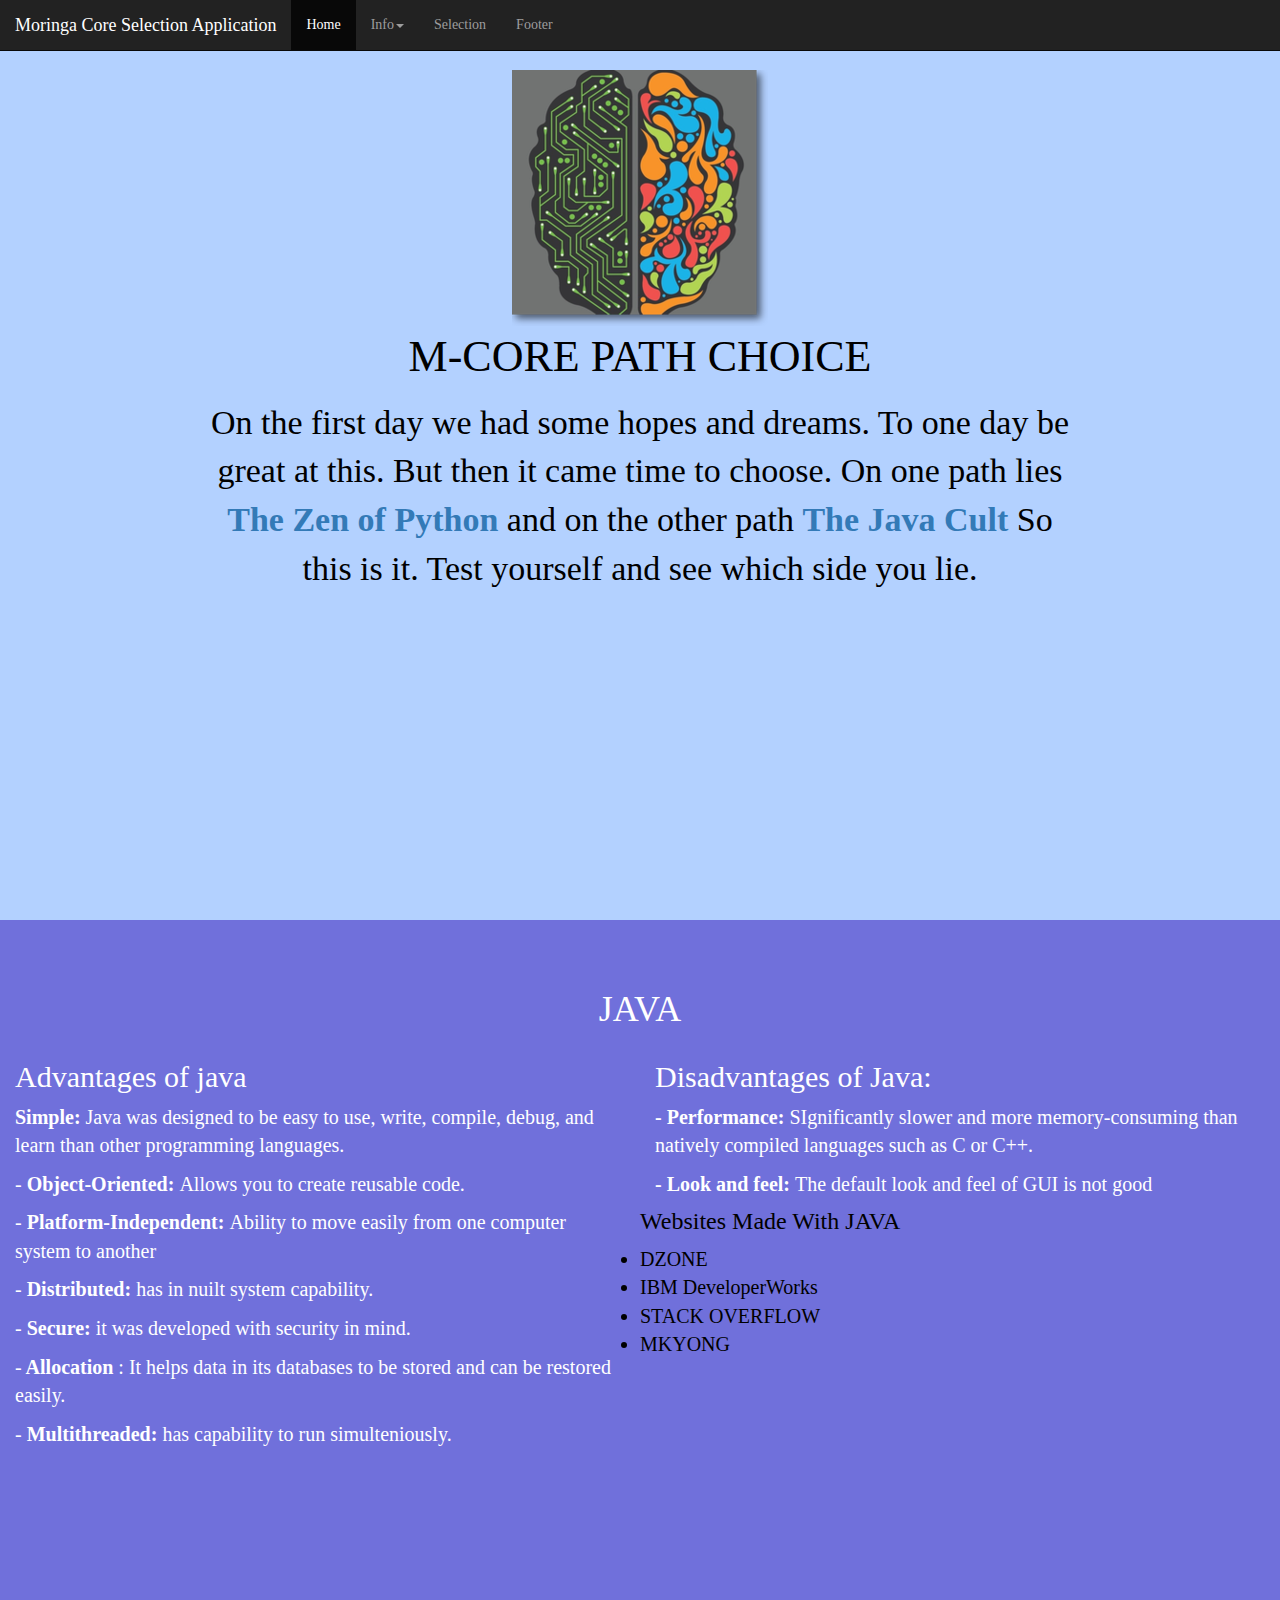
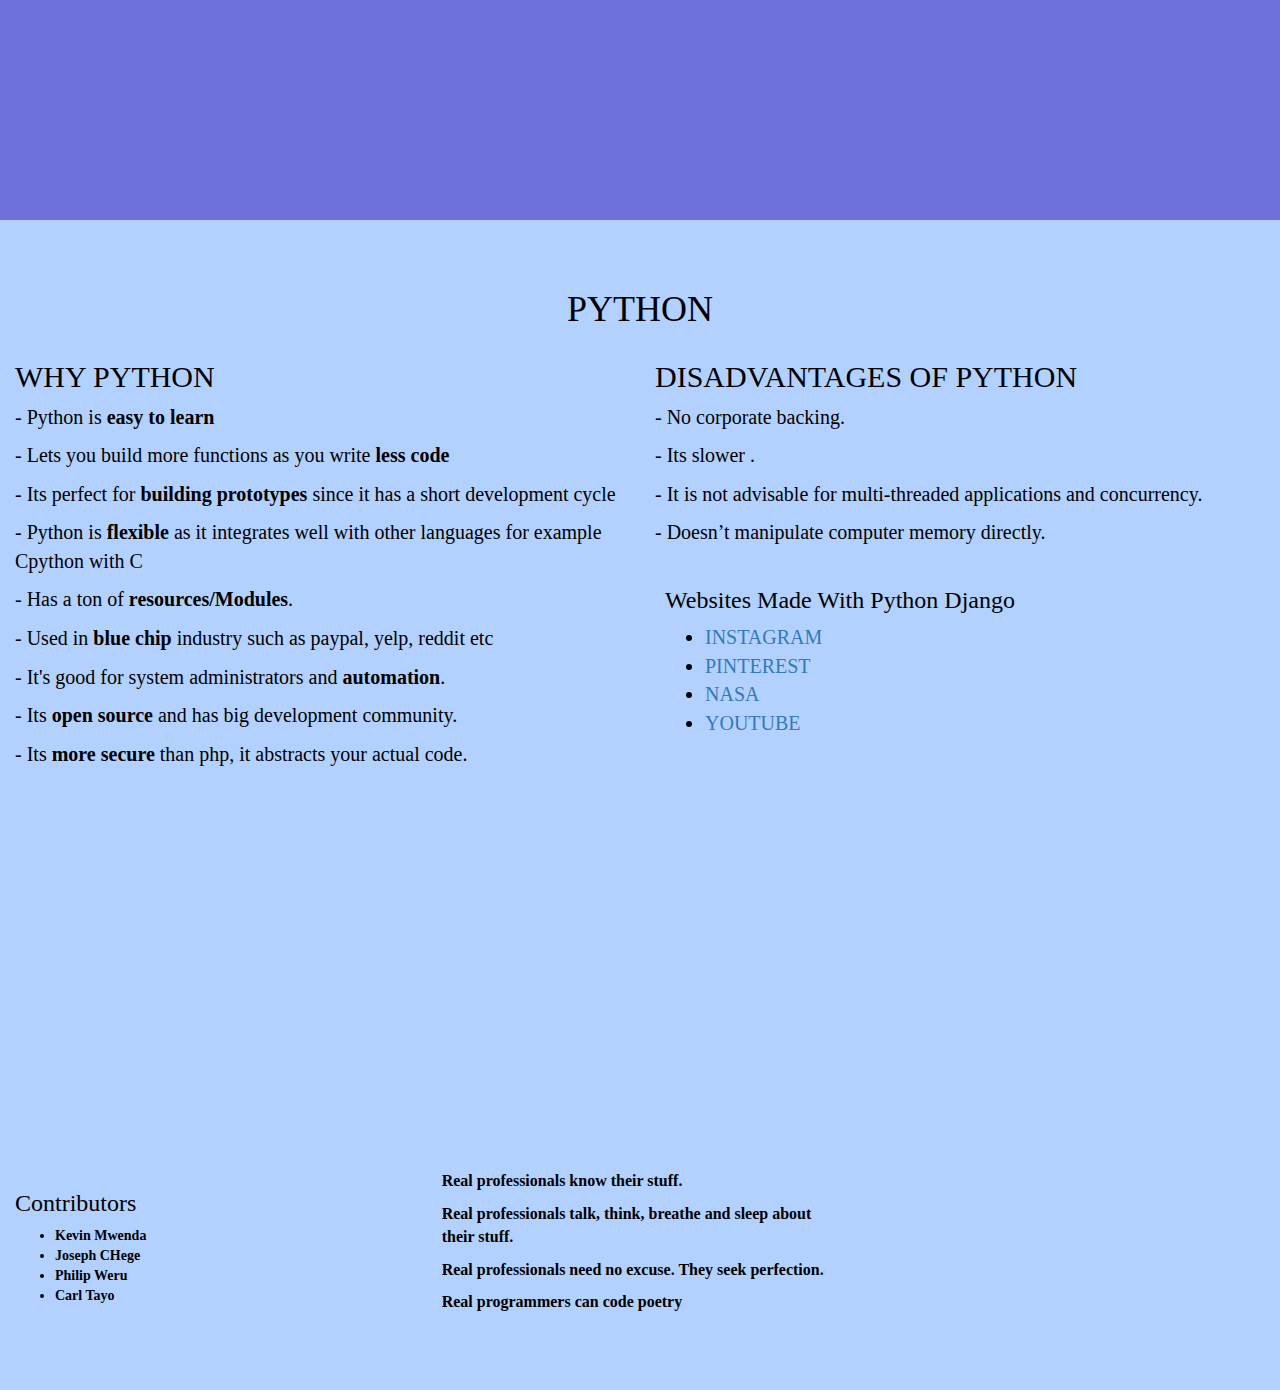
==== commit 68353c3f: "Added New File and Modified other files" ====
--- a/index.html
+++ b/index.html
@@ -3,17 +3,17 @@
 
 <head>
     <link rel='shortcut icon' type='image/x-icon' href='images/braincode.ico' />
-    <title>Moringa CORE PATH selection</title>
+    <title>M-CORE PATH Choice</title>
     <meta charset="utf-8">
     <meta name="viewport" content="width=device-width, initial-scale=1">
     <link rel="stylesheet" href="https://maxcdn.bootstrapcdn.com/bootstrap/3.3.7/css/bootstrap.min.css">
     <link rel="stylesheet" href="css/styles.css" type="text/css">
-      <script src="js/index.js"></script>
-    <!-- <script src="js/jquery-3.2.1.min.js"></script> -->
-    <script src="https://ajax.googleapis.com/ajax/libs/jquery/3.1.1/jquery.min.js"></script>
-    <!-- <script src="https://maxcdn.bootstrapcdn.com/bootstrap/3.3.7/js/bootstrap.min.js"></script> -->
+    <script src="https://ajax.googleapis.com/ajax/libs/jquery/3.2.1/jquery.min.js"></script>
+    <script src="https://maxcdn.bootstrapcdn.com/bootstrap/3.3.7/js/bootstrap.min.js"></script>
+    <link rel="stylesheet" href="css/font-awesome.min.css">
 
     <style>
+
 
     </style>
 </head>
@@ -21,6 +21,7 @@
 <body data-spy="scroll" data-target=".navbar" data-offset="50">
 
     <!--start of the navigation scrollable bar-->
+
 
     <nav class="navbar navbar-inverse navbar-fixed-top">
         <div class="container-fluid">
@@ -42,7 +43,7 @@
                                 <li><a href="#python">Python</a></li>
                             </ul>
                         </li>
-                        <li><a href="#select">Selection</a></li>
+                        <li><a href="select.html">Selection</a></li>
                         <li><a href="#footer">Footer</a></li>
 
                     </ul>
@@ -55,9 +56,13 @@
     <!--start of the home page of the website-->
     <div id="home" class="container-fluid">
 
-        <center><img src="images/braincode.png" alt="BrainCode"><center>
-    <P class="title text-center">M-CORE PATH CHOICE</P>
-        <center><p>A web application to help you choose between fullstack and Android</p><center>
+        <center><img src="images/braincode.png" alt="BrainCode">
+            <center>
+                <P class="title text-center">M-CORE PATH CHOICE</P>
+                <center class="zen">
+                    <p>On the first day we had some hopes and dreams. To one day be great at this. But then it came time to choose. On one path lies <strong><a href="https://zen-of-python.info/">The Zen of Python</strong></a>
+                        and on the other path <strong><a href="https://blogs.oracle.com/arungupta/code-hard-java-rap-video-and-lyrics-javaone-2011">The Java Cult</a> </strong>So this is it. Test yourself and see which side you lie. </p>
+                </center>
     </div>
     <!--end of the home page(the top most part of the website)-->
 
@@ -69,157 +74,118 @@
             <div class="col-sm-6">
                 <h2> Advantages of java </h2>
 
-                <p> <strong> Simple: </strong> Java was designed to be easy to use, write, compile, debug, and learn than other programming languages. Java is much simpler than C++ because Java uses automatic memory allocation and garbage collection.</p>
+                <p> <strong> Simple: </strong> Java was designed to be easy to use, write, compile, debug, and learn than other programming languages.</p>
 
-                <p><strong> Object-Oriented: </strong> Allows you to create modular programs and reusable code.</p>
-
-                <p> <strong> Platform-Independent: </strong> Ability to move easily from one computer system to another</p>
-
-                <p> <strong> Distributed: </strong> Designed to make distributed computing easy with the networking capability that is inherently integrated into it.</p>
-
-                <p> <strong> Secure: </strong> The Java language, compiler, interpreter, and runtime environment were each developed with security in mind.</p>
-
-                <p> <strong> Allocation </strong>: Java has the feature of Stack allocation system. It helps the data to be stored and can be restored easily.</p>
-
-                <p> <strong> Multithreaded: </strong> The capability for a program to perform several tasks simultaneously within a program.</p>
+                <p>- <strong> Object-Oriented: </strong> Allows you to create reusable code.</p>
+                <p> -<strong> Platform-Independent: </strong> Ability to move easily from one computer system to another</p>
+                <p> -<strong> Distributed: </strong> has in nuilt system capability.</p>
+                <p> -<strong> Secure: </strong> it was developed with security in mind.</p>
+                <p> -<strong> Allocation </strong>: It helps data in its databases to be stored and can be restored easily.</p>
+                <p> -<strong> Multithreaded: </strong> has capability to run simulteniously.</p>
             </div>
             <div class="col-sm-6">
                 <h2>Disadvantages of Java:</h2>
 
-                <p> <strong> Performance: </strong> SIgnificantly slower and more memory-consuming than natively compiled languages such as C or C++.</p>
+                <p> <strong>- Performance: </strong> SIgnificantly slower and more memory-consuming than natively compiled languages such as C or C++.</p>
 
-                <p> <strong> Look and feel: </strong> The default look and feel of GUI applications written in Java using the Swing toolkit is very different from native applications.</p>
+                <p> <strong>- Look and feel: </strong> The default look and feel of GUI is not good</p>
 
-                <p> <strong> Single-paradigm language: </strong> The addition of static imports in Java 5.0 the procedural paradigm is better accommodated than in earlier versions of Java.</p>
+               </div>
+            <div class="examples1">
+                <h3>Websites Made With JAVA</h3>
+                <ul>
+                    <li><a href="https://dzone.com/java-jdk-development-tutorials-tools-news">DZONE</a></li>
+                    <li><a href="https://www.ibm.com/developerworks/learn/java/index.html">IBM DeveloperWorks</a></li>
+                    <li><a href="https://stackoverflow.com/">STACK OVERFLOW</a></li>
+                    <li><a href="http://www.mkyong.com/">MKYONG</a></li>
+
+                </ul>
             </div>
         </div>
+     </div>
+
+
+        <div id="python">
+           <div class="container-fluid">
+            <h1 class="text-center">PYTHON</h1>
+            <div class="row">
+
+                <div class="col-sm-6">
+                    <h2>WHY PYTHON</h2>
+
+                    <p>- Python is <strong>easy to learn</strong></p>
+                    <p>- Lets you build more functions as you write <strong>less code</strong></p>
+                    <p>- Its perfect for <strong>building prototypes</strong> since it has a short development cycle</p>
+                    <p>- Python is <strong>flexible</strong> as it integrates well with other languages for example Cpython with C</p>
+                    <p>- Has a ton of <strong>resources/Modules</strong>.</p>
+                    <p>- Used in <strong>blue chip</strong> industry such as paypal, yelp, reddit etc</p>
+                    <p>- It's good for system administrators and <strong>automation</strong>.</p>
+                    <p>- Its <strong>open source</strong> and has big development community.</p>
+                    <p>- Its <strong>more secure</strong> than php, it abstracts your actual code.</p>
+
+                </div>
+                <div class="col-sm-6">
+                    <h2>DISADVANTAGES OF PYTHON</h2>
+                    <p>- No corporate backing.</p>
+                    <p>- Its slower .</p>
+                    <p>- It is not advisable for multi-threaded applications and concurrency.</p>
+                    <p>- Doesn’t manipulate computer memory directly.</p>
+
+
+                    <div class="examples2">
+                        <h3>Websites Made With Python Django</h3>
+                        <ul>
+                            <li><a href="https://www.instagram.com/">INSTAGRAM</a></li>
+                            <li><a href="https://www.pinterest.com/">PINTEREST</a></li>
+                            <li><a href="https://www.nasa.gov/">NASA</a></li>
+                            <li><a href="https://www.youtube.com/">YOUTUBE</a></li>
+
+                        </ul>
+                    </div>
+                </div>
+            </div>
+        </div>
+        </div>
+        <!--end of the information part of the website-->
+
+
+        <!-- start of the selection part of the website--> 
+        <!-- <div id="select" class="container-fluid">
+
+            <div class="output"> </div>
+        </div> -->
+        <!--end of the selection part of the website
+
+
+        <!--footer starts here-->
+
+        <div id="footer" class="container-fluid">
+            <div class="row">
+                <div class="col-sm-4">
+
+                    <h3 class="text-left">Contributors</h3>
+                    <ul>
+                        <li><strong>Kevin Mwenda</strong></li>
+                        <li><strong>Joseph CHege</strong></li>
+                        <li><strong>Philip Weru</strong></li>
+                        <li><strong>Carl Tayo</strong></li>
+                    </ul>
+                </div>
+                <div class="col-sm-4 real">
+                    <p><b>Real professionals know their stuff.</b></p>
+                    <p><b>Real professionals talk, think, breathe and sleep about their stuff.</b></p>
+                    <p><b>Real professionals need no excuse. They seek perfection.</b></p>
+                    <p><b>Real programmers can code poetry</p>
+            </div>
+            <div class="col-sm-4">
+
+            </div>
+
+        </div>
+
     </div>
 
 
-    <div id="python" class="container-fluid">
-        <h1 class="text-center">PYTHON</h1>
-        <div class="row">
-
-            <div class="col-sm-6">
-                <h2>WHY PYTHON</h2>
-
-                <p>Python is easy to learn – uses less lines of code there is no verbose</p>
-                <p>Lets you build more functions write less code (increased perfomance maybe)</p>
-                <p>Its perfect for building prototypes since it has a short development cycle</p>
-                <p>Python is flexible as it integrates well with other languages</p>
-
-                <ul>
-                    <li> Cpython for C integration</li>
-                    <li>jpython for JVM interaction</li>
-                    <li>Iron python for .NET and C#</li>
-                    <li>PyobjC for Obective C and toolkits</li>
-                </ul>
-
-                <p>Has a ton of resources/Modules, has tons of frameworks like Tornado, Django, Flask and Pyramid.</p>
-                <p>Its great if you are on a budget quick to deployment</p>
-                <p>Its too useful useful in IOT industry.</p>
-                <p>Used in blue chip industry such as paypal, yelp, reddit etc</p>
-                <p> Good for system administrator for automation and network admins.</p>
-                <p> Its open source and has a wide community out there.</p>
-                <p> Supports best practices for SEO.</p>
-                <p> Its more secure than php, it abstracts your actual code to dynamically sending information to web browser through templates.</p>
-
-            </div>
-            <div class="col-sm-6">
-                <p>
-                    <h2>DISADVANTAGES OF PYTHON</h2>
-                    <p> No corporate backing.</p>
-                    <p>Its slower on larger projects considering it is interpreted rather than compiled.</p>
-                    <p> It is not advisable for multi-threaded applications.</p>
-                    <p>It is slower, needs interpreter first to run.</p>
-                    <p>It is not statically typed- you can be sure if a function will run or expected until the whole program runs, not advisable for large chunks of data.
-                        <p/>
-                        <p>Doesn’t manipulate computer memory directly.</p>
-                    </p>
-            </div>
-        </div>
-    </div>
-    <!--end of the information part of the website-->
-
-    <!--start of the selection part of the website-->
-
-<!-- <html > -->
-<!-- <head> -->
-  <!-- <meta charset="UTF-8"> -->
-  <!-- <title></title> -->
-
-
-
-      <!-- <link rel="stylesheet" href="css/style.css"> -->
-
-
-<!-- </head> -->
-
-<!-- <body> -->
-  <!-- <!DOCTYPE html> -->
-<!-- <html> -->
-<!-- <head> -->
-    <!-- <meta charset="utf-8"> -->
-    <!-- <title>personality quiz</title> -->
-    <!-- <link rel="stylesheet" type="text/css" href="style.css"> -->
-     <link href="https://fonts.googleapis.com/css?family=Open+Sans" rel="stylesheet">
-     <script src="https://ajax.googleapis.com/ajax/libs/jquery/3.1.1/jquery.min.js"></script>
-    <!-- <script type="text/javascript" src="js/app.js"></script> -->
-
-<!-- </head> -->
-
-<!-- <body> -->
-    <section class="startingSection">
-        <h1>Which Path do you want to Take at Moringa Core?</h1>
-        <button id="start">Take the Quiz To determine</button>
-    </section>
-
-<!-- </body> -->
-
-<!-- </html> -->
-
-    <script src="js/index.js"></script>
-  
-
-<!-- </body> -->
-<!-- </html> -->
-
-    <!--end of the selection part of the website-->
-
-    <!--footer starts here-->
-
-    <div id="footer" class="container-fluid">
-      <footer>
-<div class="container">
-  <center><img src="images/Moringa.png" alt="Moringa Logo" style="width: 10%; height: 10%;"></center>
-  <div class="row">
-    <div class="col-md-3"><li>Welcome To Moringa</li></div>
-
-    <div class="col-md-3"><li>Become A World Programmer</li></div>
-
-    <div class="col-md-3"><li>Discover Technology</li></div>
-  </div>
-
-  <div class="row">
-    <div class="col-md-3"><li>Be Elevated</li></div>
-
-    <div class="col-md-3"><li> Have personal and interpersonal development by including soft skills training heavily focused on teamwork and communication.</li></div>
-
-    <div class="col-md-3"><li>Be a Disciplined Programmer</li></div>
-
-  </div>
-</div>
-<!--Copyright-->
-   <div class="footer-copyright">
-       <div class="container-fluid">
-           <center>© 2017 Copyright: <a href="https://www.moringaschool.com/"> Moringa School </a> </center>
-
-       </div>
-   </div>
-   <!--/.Copyright-->
-</footer>
-    </div>
- <!-- <script src='https://unpkg.com/vue/dist/vue.js'></script> -->
 </body>
 
 </html>
--- a/css/styles.css
+++ b/css/styles.css
@@ -1,47 +1,76 @@
-
 body,
-        html {
-            position: relative;
-            height: 100%;
-            width: 100%;
-        }
-
-        #home {
-            padding-top: 50px;
-            height: 100%;
-            color: #000;
-            background-color: #b3d1ff;
-        }
-
-        #java {
-            padding-top: 50px;
-            height: 100%;
-            color: #fff;
-            background-color: #7070db;
-        }
-
-        #python {
-            padding-top: 50px;
-            height: 100%;
-            color: #000;
-            background-color: #b3d1ff;
-        }
-
-        #select {
-            padding-top: 50px;
-            height: 100%;
-            color: #fff;
-            background-color: #7070db;
-        }
-
-        #footer {
-            padding-top: 50px;
-            height: 25%;
-            color: #000;
-            background-color: #b3d1ff;
-        }
-.title
-{
-    font-size: 44px;
+html {
+    position: relative;
+    height: 100%;
+    width: 100%;
     font-family: cursive;
 }
+
+#home {
+    padding-top: 50px;
+    height: 100%;
+    color: #000;
+    background-color: #b3d1ff;
+    margin-top: 20px;
+}
+
+#java {
+    padding-top: 50px;
+    height: 100%;
+    color: #fff;
+    background-color: #7070db;
+    font-size: 20px;
+}
+
+#python {
+    padding-top: 50px;
+    height: 100%;
+    color: #000;
+    background-color: #b3d1ff;
+    font-size: 20px;
+}
+
+#select {
+    padding-top: 50px;
+    height: 100%;
+    color: #fff;
+    background-color: #7070db;
+}
+
+#footer {
+    padding-top: 50px;
+    height: 30%;
+    color: #000;
+    background-color: #b3d1ff;
+}
+
+.title {
+    font-size: 44px;
+}
+
+.zen {
+    font-size: 34px;
+    margin-right: 15%;
+    margin-left: 15%;
+}
+
+.real {
+    font-size: 16px;
+}
+
+.examples2 {
+    font-size: 20px;
+    color: black;
+    padding: 10px;
+    margin-right: 20px;
+}
+
+.examples1 {
+    padding-top: 20px;
+    font-size: 20px;
+    color: black;
+}
+
+.examples1 a {
+    color: black;
+}
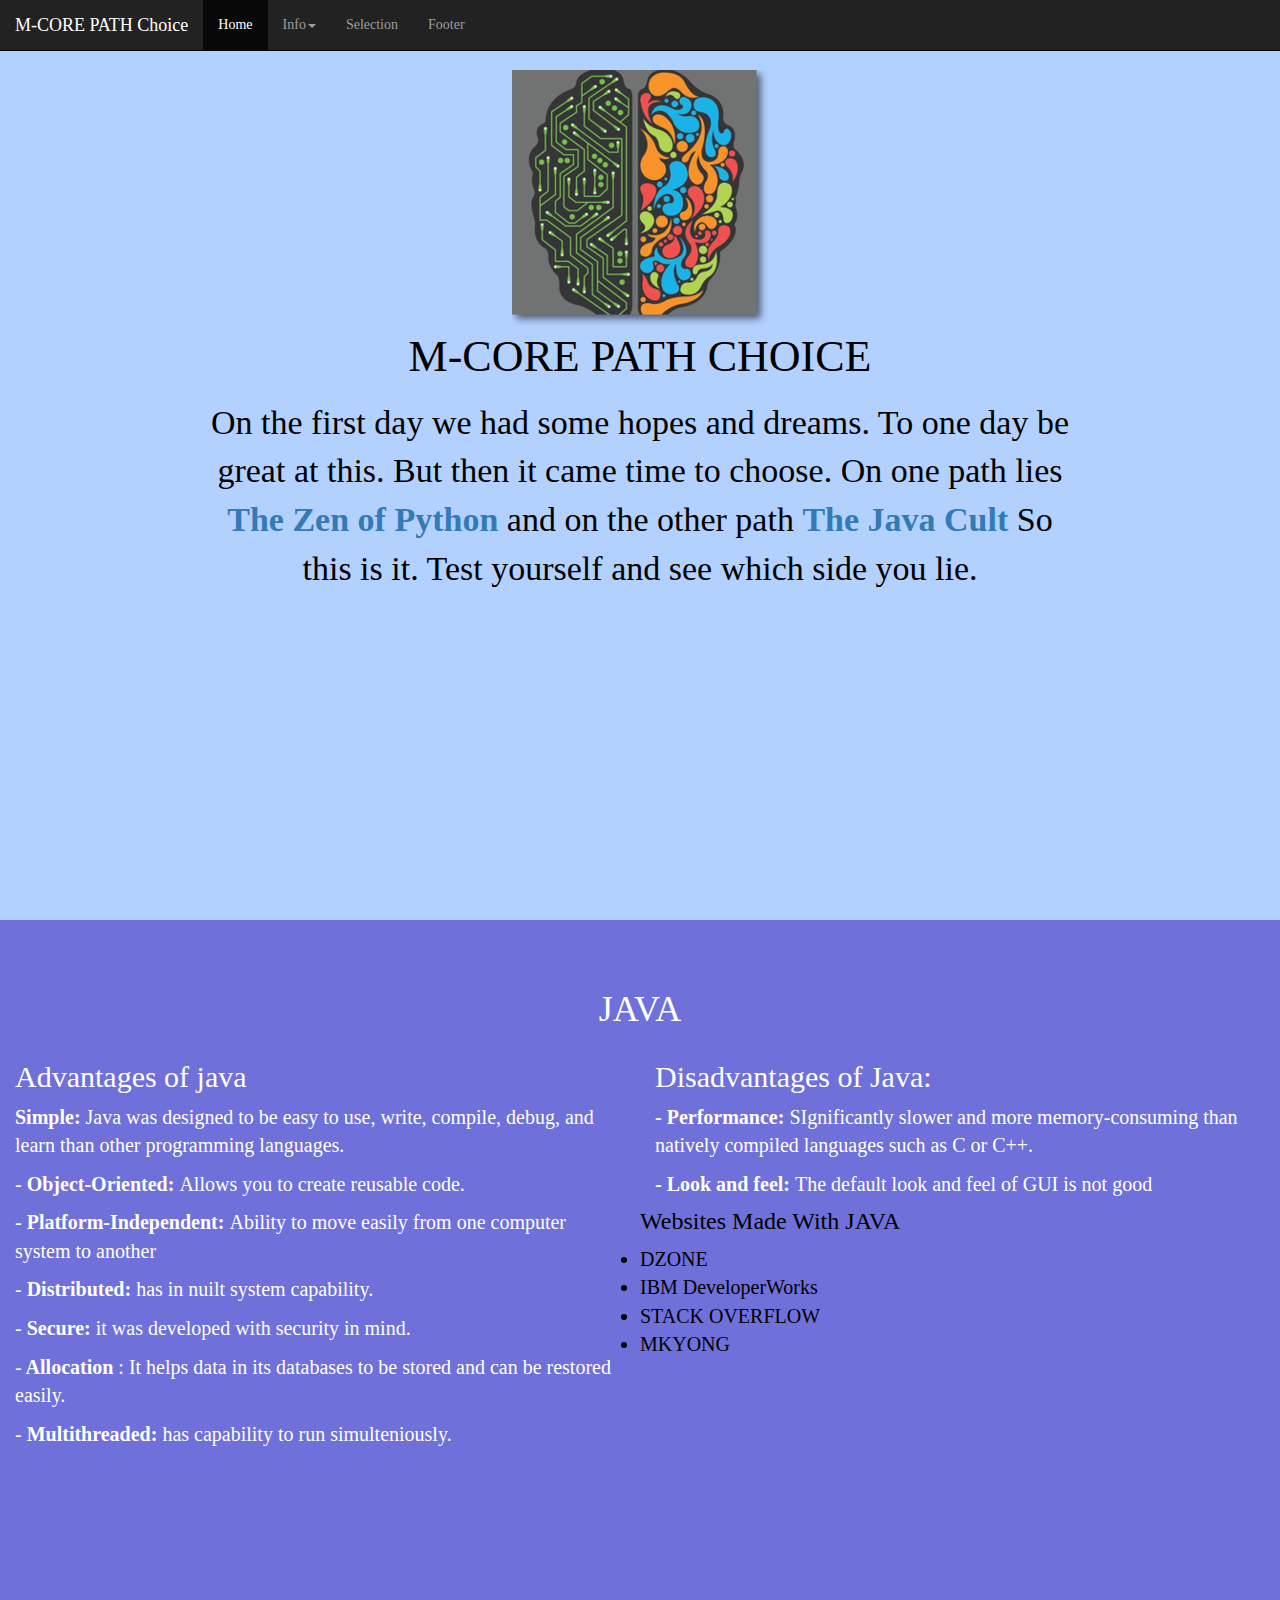
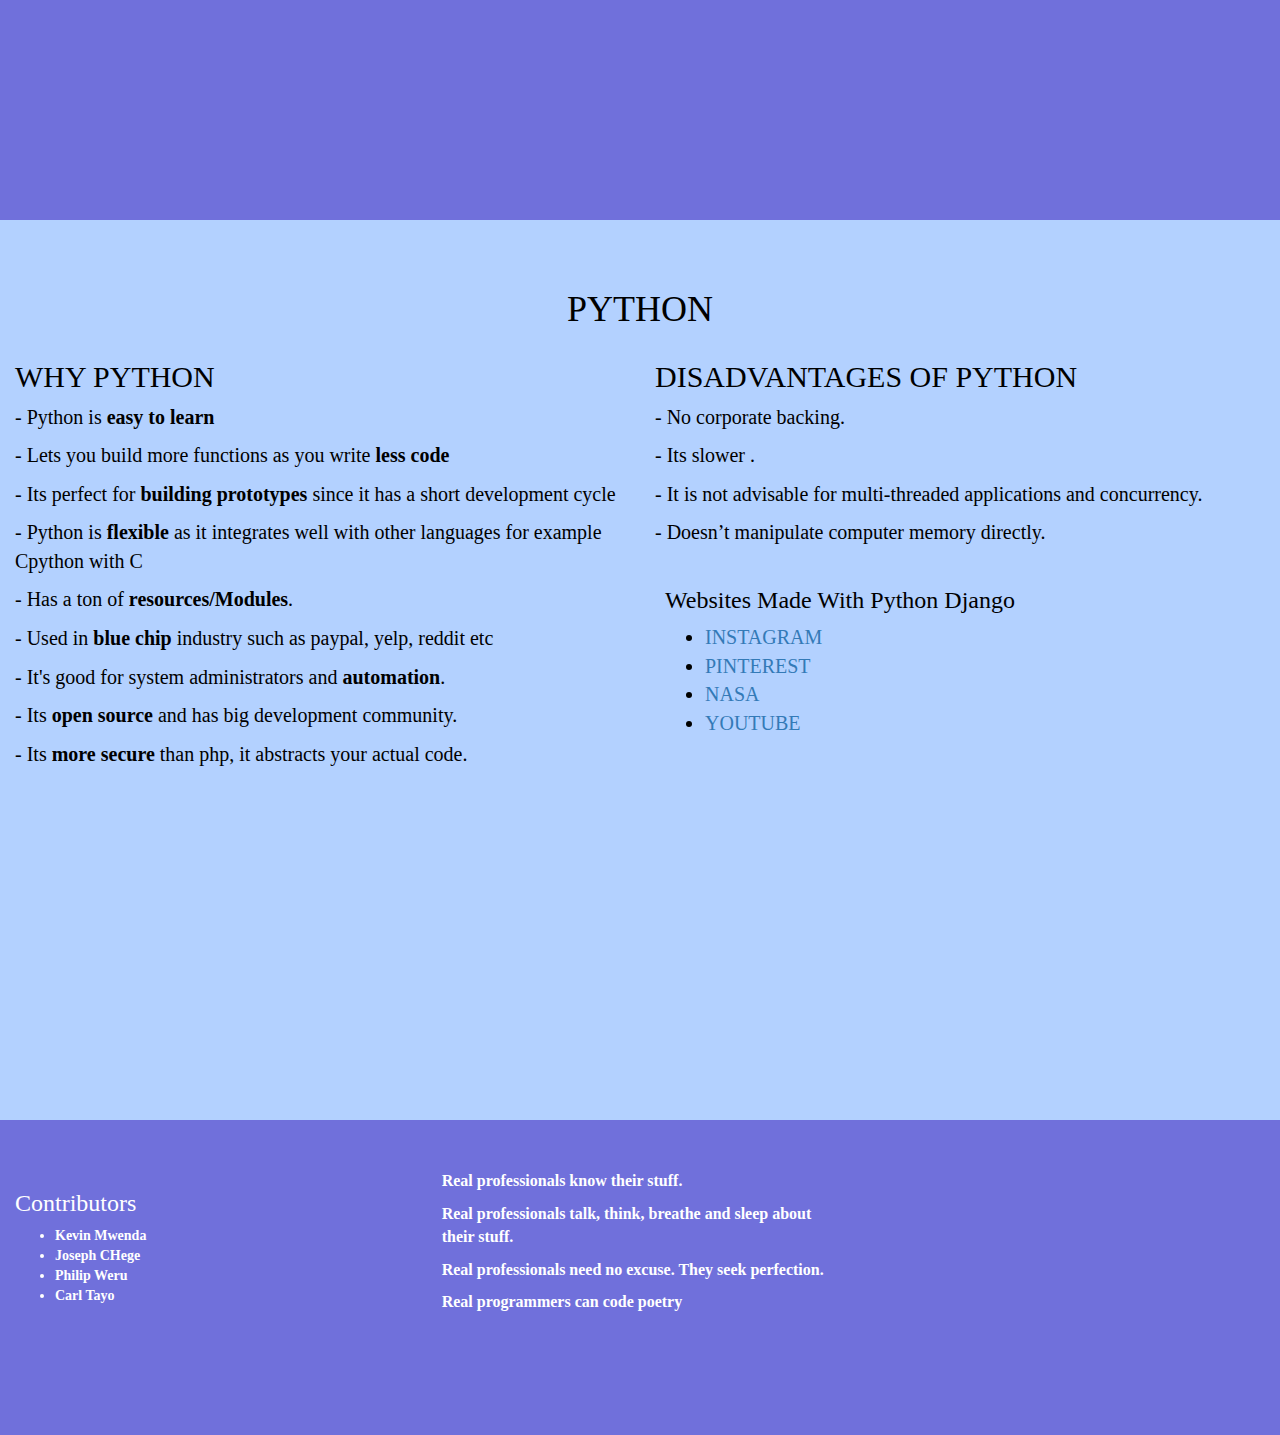
==== commit 0679b0a8: "final commit" ====
--- a/index.html
+++ b/index.html
@@ -31,7 +31,7 @@
           <span class="icon-bar"></span>
           <span class="icon-bar"></span>
       </button>
-                <a class="navbar-brand" href="#">Moringa Core Selection Application</a>
+                <a class="navbar-brand" href="#">M-CORE PATH Choice</a>
             </div>
             <div>
                 <div class="collapse navbar-collapse" id="myNavbar">
@@ -44,6 +44,7 @@
                             </ul>
                         </li>
                         <li><a href="select.html">Selection</a></li>
+
                         <li><a href="#footer">Footer</a></li>
 
                     </ul>
@@ -157,6 +158,7 @@
         <!--end of the selection part of the website
 
 
+
         <!--footer starts here-->
 
         <div id="footer" class="container-fluid">
--- a/css/styles.css
+++ b/css/styles.css
@@ -30,18 +30,20 @@
     font-size: 20px;
 }
 
+/*
 #select {
     padding-top: 50px;
     height: 100%;
     color: #fff;
     background-color: #7070db;
 }
+*/
 
 #footer {
     padding-top: 50px;
-    height: 30%;
-    color: #000;
-    background-color: #b3d1ff;
+    height: 35%;
+    color: white;
+    background-color: #7070db;
 }
 
 .title {
